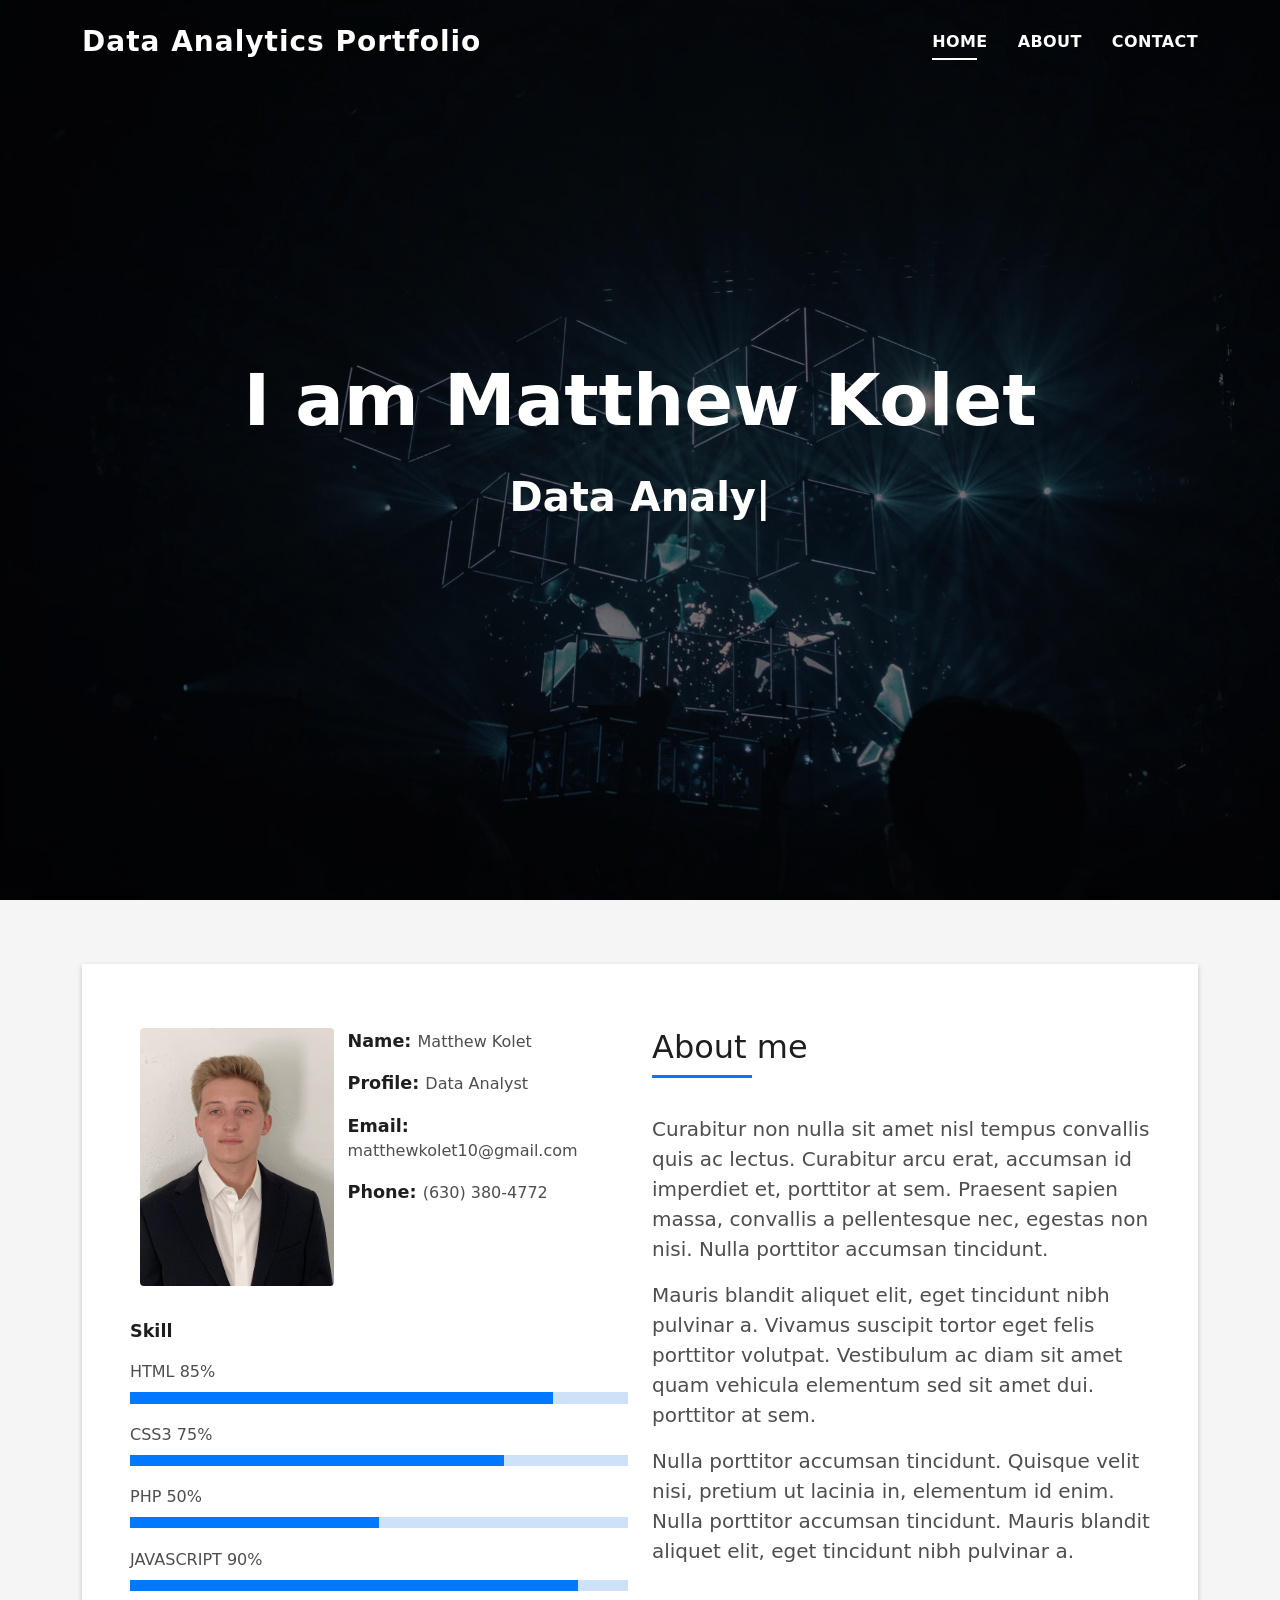
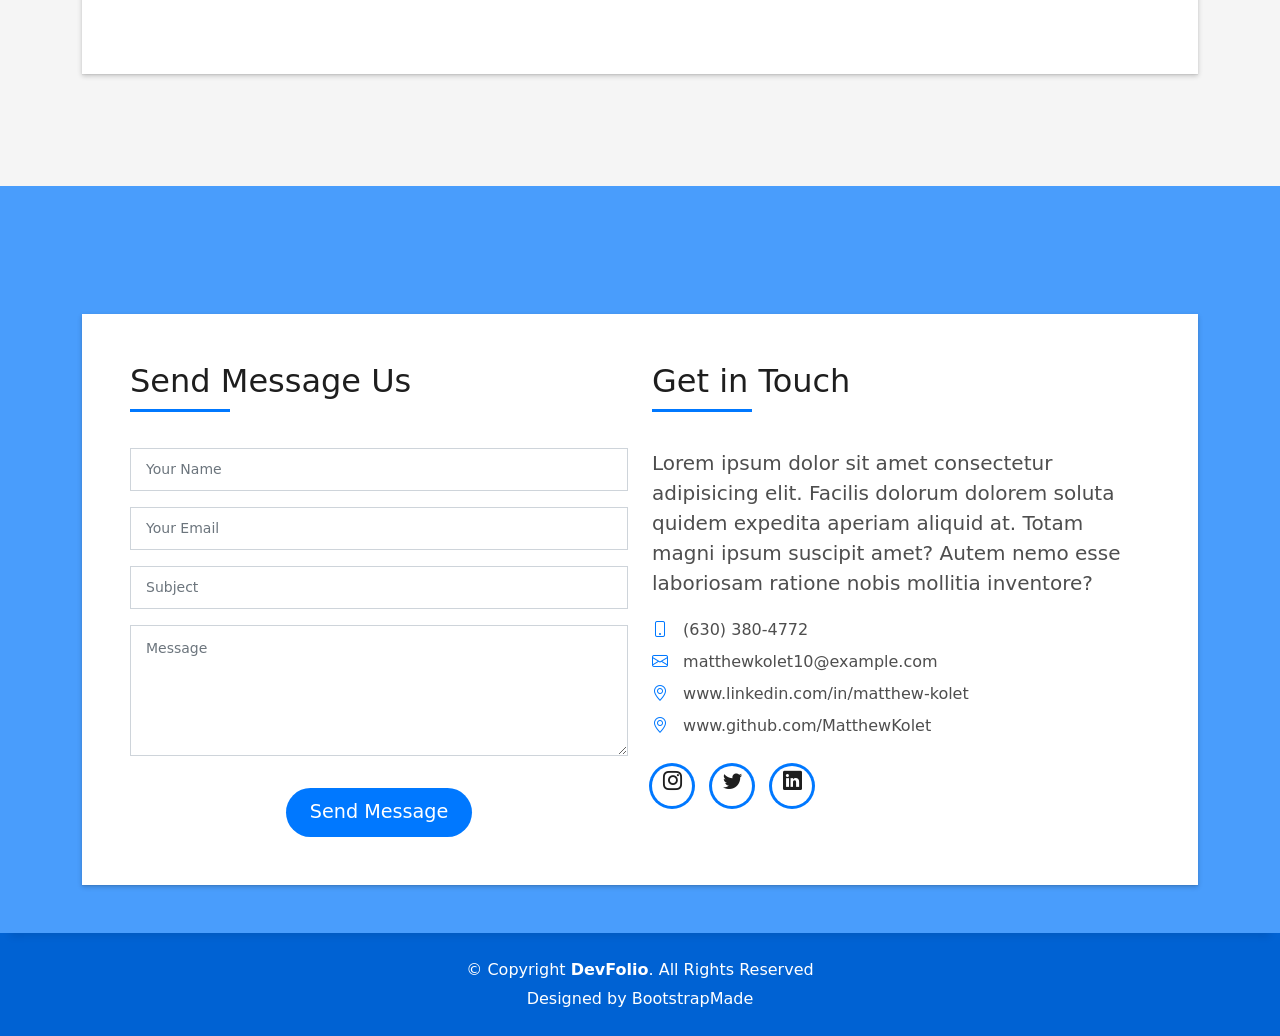
==== index.html @ 2a935665 "customization part 1" ====
<!DOCTYPE html>
<html lang="en">

<head>
  <meta charset="utf-8">
  <meta content="width=device-width, initial-scale=1.0" name="viewport">

  <title>Matthew Kolets Portfolio</title>
  <meta content="" name="description">
  <meta content="" name="keywords">

  <!-- Favicons -->
  <link href="assets/img/favicon.ico" rel="icon">
  <link href="assets/img/apple-touch-icon.png" rel="apple-touch-icon">

  <!-- Vendor CSS Files -->
  <link href="assets/vendor/bootstrap/css/bootstrap.min.css" rel="stylesheet">
  <link href="assets/vendor/bootstrap-icons/bootstrap-icons.css" rel="stylesheet">
  <link href="assets/vendor/glightbox/css/glightbox.min.css" rel="stylesheet">
  <link href="assets/vendor/swiper/swiper-bundle.min.css" rel="stylesheet">

  <!-- Template Main CSS File -->
  <link href="assets/css/style.css" rel="stylesheet">

  <!-- =======================================================
  * Template Name: DevFolio - v4.7.1
  * Template URL: https://bootstrapmade.com/devfolio-bootstrap-portfolio-html-template/
  * Author: BootstrapMade.com
  * License: https://bootstrapmade.com/license/
  ======================================================== -->
</head>

<body>

  <!-- ======= Header ======= -->
  <header id="header" class="fixed-top">
    <div class="container d-flex align-items-center justify-content-between">

      <h1 class="logo"><a href="index.html">Data Analytics Portfolio</a></h1>
      <!-- Uncomment below if you prefer to use an image logo -->
      <!-- <a href="index.html" class="logo"><img src="assets/img/logo.png" alt="" class="img-fluid"></a>-->

      <nav id="navbar" class="navbar">
        <ul>
          <li><a class="nav-link scrollto active" href="#hero">Home</a></li>
          <li><a class="nav-link scrollto" href="#about">About</a></li>
          <li><a class="nav-link scrollto" href="#contact">Contact</a></li>
        </ul>
        <i class="bi bi-list mobile-nav-toggle"></i>
      </nav><!-- .navbar -->

    </div>
  </header><!-- End Header -->

  <!-- ======= Hero Section ======= -->
  <div id="hero" class="hero route bg-image" style="background-image: url(assets/img/pic.jpg)">
    <div class="overlay-itro"></div>
    <div class="hero-content display-table">
      <div class="table-cell">
        <div class="container">
          <!--<p class="display-6 color-d">Hello, world!</p>-->
          <h1 class="hero-title mb-4">I am Matthew Kolet</h1>
          <p class="hero-subtitle"><span class="typed" data-typed-items="Data Analyst"></span></p>
          <!-- <p class="pt-3"><a class="btn btn-primary btn js-scroll px-4" href="#about" role="button">Learn More</a></p> -->
        </div>
      </div>
    </div>
  </div><!-- End Hero Section -->

  <main id="main">

    <!-- ======= About Section ======= -->
    <section id="about" class="about-mf sect-pt4 route">
      <div class="container">
        <div class="row">
          <div class="col-sm-12">
            <div class="box-shadow-full">
              <div class="row">
                <div class="col-md-6">
                  <div class="row">
                    <div class="col-sm-6 col-md-5">
                      <div class="about-img">
                        <img src="assets/img/linkedin.jpg" class="img-fluid rounded b-shadow-a" alt="">
                      </div>
                    </div>
                    <div class="col-sm-6 col-md-7">
                      <div class="about-info">
                        <p><span class="title-s">Name: </span> <span>Matthew Kolet</span></p>
                        <p><span class="title-s">Profile: </span> <span>Data Analyst</span></p>
                        <p><span class="title-s">Email: </span> <span>matthewkolet10@gmail.com</span></p>
                        <p><span class="title-s">Phone: </span> <span>(630) 380-4772</span></p>
                      </div>
                    </div>
                  </div>
                  <div class="skill-mf">
                    <p class="title-s">Skill</p>
                    <span>HTML</span> <span class="pull-right">85%</span>
                    <div class="progress">
                      <div class="progress-bar" role="progressbar" style="width: 85%;" aria-valuenow="85" aria-valuemin="0" aria-valuemax="100"></div>
                    </div>
                    <span>CSS3</span> <span class="pull-right">75%</span>
                    <div class="progress">
                      <div class="progress-bar" role="progressbar" style="width: 75%" aria-valuenow="75" aria-valuemin="0" aria-valuemax="100"></div>
                    </div>
                    <span>PHP</span> <span class="pull-right">50%</span>
                    <div class="progress">
                      <div class="progress-bar" role="progressbar" style="width: 50%" aria-valuenow="50" aria-valuemin="0" aria-valuemax="100"></div>
                    </div>
                    <span>JAVASCRIPT</span> <span class="pull-right">90%</span>
                    <div class="progress">
                      <div class="progress-bar" role="progressbar" style="width: 90%" aria-valuenow="90" aria-valuemin="0" aria-valuemax="100"></div>
                    </div>
                  </div>
                </div>
                <div class="col-md-6">
                  <div class="about-me pt-4 pt-md-0">
                    <div class="title-box-2">
                      <h5 class="title-left">
                        About me
                      </h5>
                    </div>
                    <p class="lead">
                      Curabitur non nulla sit amet nisl tempus convallis quis ac lectus. Curabitur arcu erat, accumsan id
                      imperdiet et, porttitor
                      at sem. Praesent sapien massa, convallis a pellentesque nec, egestas non nisi. Nulla
                      porttitor accumsan tincidunt.
                    </p>
                    <p class="lead">
                      Mauris blandit aliquet elit, eget tincidunt nibh pulvinar a. Vivamus suscipit tortor eget felis
                      porttitor volutpat. Vestibulum
                      ac diam sit amet quam vehicula elementum sed sit amet dui. porttitor at sem.
                    </p>
                    <p class="lead">
                      Nulla porttitor accumsan tincidunt. Quisque velit nisi, pretium ut lacinia in, elementum id enim.
                      Nulla porttitor accumsan
                      tincidunt. Mauris blandit aliquet elit, eget tincidunt nibh pulvinar a.
                    </p>
                  </div>
                </div>
              </div>
            </div>
          </div>
        </div>
      </div>
    </section><!-- End About Section -->

    <!-- ======= Contact Section ======= -->
    <section id="contact" class="paralax-mf footer-paralax bg-image sect-mt4 route" style="background-image: url(assets/img/overlay-bg.jpg)">
      <div class="overlay-mf"></div>
      <div class="container">
        <div class="row">
          <div class="col-sm-12">
            <div class="contact-mf">
              <div id="contact" class="box-shadow-full">
                <div class="row">
                  <div class="col-md-6">
                    <div class="title-box-2">
                      <h5 class="title-left">
                        Send Message Us
                      </h5>
                    </div>
                    <div>
                      <form action="forms/contact.php" method="post" role="form" class="php-email-form">
                        <div class="row">
                          <div class="col-md-12 mb-3">
                            <div class="form-group">
                              <input type="text" name="name" class="form-control" id="name" placeholder="Your Name" required>
                            </div>
                          </div>
                          <div class="col-md-12 mb-3">
                            <div class="form-group">
                              <input type="email" class="form-control" name="email" id="email" placeholder="Your Email" required>
                            </div>
                          </div>
                          <div class="col-md-12 mb-3">
                            <div class="form-group">
                              <input type="text" class="form-control" name="subject" id="subject" placeholder="Subject" required>
                            </div>
                          </div>
                          <div class="col-md-12">
                            <div class="form-group">
                              <textarea class="form-control" name="message" rows="5" placeholder="Message" required></textarea>
                            </div>
                          </div>
                          <div class="col-md-12 text-center my-3">
                            <div class="loading">Loading</div>
                            <div class="error-message"></div>
                            <div class="sent-message">Your message has been sent. Thank you!</div>
                          </div>
                          <div class="col-md-12 text-center">
                            <button type="submit" class="button button-a button-big button-rouded">Send Message</button>
                          </div>
                        </div>
                      </form>
                    </div>
                  </div>
                  <div class="col-md-6">
                    <div class="title-box-2 pt-4 pt-md-0">
                      <h5 class="title-left">
                        Get in Touch
                      </h5>
                    </div>
                    <div class="more-info">
                      <p class="lead">
                        Lorem ipsum dolor sit amet consectetur adipisicing elit. Facilis dolorum dolorem soluta quidem
                        expedita aperiam aliquid at.
                        Totam magni ipsum suscipit amet? Autem nemo esse laboriosam ratione nobis
                        mollitia inventore?
                      </p>
                      <ul class="list-ico">
                        <li><span class="bi bi-phone"></span> (630) 380-4772</li>
                        <li><span class="bi bi-envelope"></span> matthewkolet10@example.com</li>
                        <li><span class="bi bi-geo-alt"></span> www.linkedin.com/in/matthew-kolet</li>
                        <li><span class="bi bi-geo-alt"></span> www.github.com/MatthewKolet</li>
                      </ul>
                    </div>
                    <div class="socials">
                      <ul>
                        <li><a href="https://www.instagram.com/matthewkolet/"><span class="ico-circle"><i class="bi bi-instagram"></i></span></a></li>
                        <li><a href="https://twitter.com/matthewkolet"><span class="ico-circle"><i class="bi bi-twitter"></i></span></a></li>
                        <li><a href="https://www.linkedin.com/in/matthew-kolet/"><span class="ico-circle"><i class="bi bi-linkedin"></i></span></a></li>
                      </ul>
                    </div>
                  </div>
                </div>
              </div>
            </div>
          </div>
        </div>
      </div>
    </section><!-- End Contact Section -->

  </main><!-- End #main -->

  <!-- ======= Footer ======= -->
  <footer>
    <div class="container">
      <div class="row">
        <div class="col-sm-12">
          <div class="copyright-box">
            <p class="copyright">&copy; Copyright <strong>DevFolio</strong>. All Rights Reserved</p>
            <div class="credits">
              <!--
              All the links in the footer should remain intact.
              You can delete the links only if you purchased the pro version.
              Licensing information: https://bootstrapmade.com/license/
              Purchase the pro version with working PHP/AJAX contact form: https://bootstrapmade.com/buy/?theme=DevFolio
            -->
              Designed by <a href="https://bootstrapmade.com/">BootstrapMade</a>
            </div>
          </div>
        </div>
      </div>
    </div>
  </footer><!-- End  Footer -->

  <div id="preloader"></div>
  <a href="#" class="back-to-top d-flex align-items-center justify-content-center"><i class="bi bi-arrow-up-short"></i></a>

  <!-- Vendor JS Files -->
  <script src="assets/vendor/purecounter/purecounter.js"></script>
  <script src="assets/vendor/bootstrap/js/bootstrap.bundle.min.js"></script>
  <script src="assets/vendor/glightbox/js/glightbox.min.js"></script>
  <script src="assets/vendor/swiper/swiper-bundle.min.js"></script>
  <script src="assets/vendor/typed.js/typed.min.js"></script>
  <script src="assets/vendor/php-email-form/validate.js"></script>

  <!-- Template Main JS File -->
  <script src="assets/js/main.js"></script>

</body>

</html>
---- assets/css/style.css ----
/**
* Template Name: DevFolio - v4.7.1
* Template URL: https://bootstrapmade.com/devfolio-bootstrap-portfolio-html-template/
* Author: BootstrapMade.com
* License: https://bootstrapmade.com/license/
*/

/*--------------------------------------------------------------
# General
--------------------------------------------------------------*/
body {
  background-color: #f5f5f5;
  color: #4e4e4e;
}

h1,
h2,
h3,
h4,
h5,
h6 {
  color: #1e1e1e;
}

a {
  color: #1e1e1e;
  text-decoration: none;
  transition: all 0.5s ease-in-out;
}
a:hover {
  color: #0078ff;
  text-decoration: none;
  transition: all 0.5s ease-in-out;
}

.p-r {
  position: relative;
}

.color-a {
  text-decoration: none;
  color: #0078ff;
}

.color-d {
  color: #f5f5f5;
}

.color-text-a {
  text-decoration: none;
  color: #4e4e4e;
}

.box-shadow, .card-blog, .work-box, .service-box, .paralax-mf {
  box-shadow: 0 13px 8px -10px rgba(0, 0, 0, 0.1);
}

.box-shadow-a, .button:hover {
  text-decoration: none;
  box-shadow: 0 0 0 4px #cde1f8;
}

.display-5 {
  font-size: 2.5rem;
  font-weight: 300;
  line-height: 1.1;
}

.display-6 {
  font-size: 2rem;
  font-weight: 300;
  line-height: 1.1;
}

.avatar {
  width: 32px;
  height: 32px;
  margin-right: 4px;
  overflow: hidden;
}

.bg-image {
  background-repeat: no-repeat;
  background-attachment: fixed;
  background-size: cover;
  background-position: center center;
}
@media (max-width: 1024px) {
  .bg-image {
    background-attachment: scroll;
  }
}

.overlay-mf {
  background-color: #0078ff;
}

.overlay-mf {
  position: absolute;
  top: 0;
  left: 0px;
  padding: 0;
  height: 100%;
  width: 100%;
  opacity: 0.7;
}

.paralax-mf {
  position: relative;
  padding: 8rem 0;
}

.display-table {
  width: 100%;
  height: 100%;
  display: table;
}

.table-cell {
  display: table-cell;
  vertical-align: middle;
}

/*--/ Sections /--*/
.sect-4 {
  padding: 4rem 0;
}

.sect-pt4 {
  padding-top: 4rem;
}

.sect-mt4 {
  margin-top: 4rem;
}

/*--/ Title s /--*/
.title-s {
  font-weight: 600;
  color: #1e1e1e;
  font-size: 1.1rem;
}

/*--/ Title A /--*/
.title-box {
  margin-bottom: 4rem;
}

.title-a {
  text-decoration: none;
  font-size: 3rem;
  font-weight: bold;
  text-transform: uppercase;
}

.subtitle-a {
  text-decoration: none;
  color: #4e4e4e;
}

.line-mf {
  width: 40px;
  height: 5px;
  background-color: #0078ff;
  margin: 0 auto;
}

/*--/ Title Left /--*/
.title-box-2 {
  margin-bottom: 3rem;
}

.title-left {
  font-size: 2rem;
  position: relative;
}
.title-left:before {
  content: "";
  position: absolute;
  height: 3px;
  background-color: #0078ff;
  width: 100px;
  bottom: -12px;
}

/*------/ Box /------*/
.box-pl2 {
  padding-left: 2rem;
}

.box-shadow-full {
  padding: 3rem 1.25rem;
  position: relative;
  background-color: #fff;
  margin-bottom: 3rem;
  z-index: 2;
  box-shadow: 0 1px 1px 0 rgba(0, 0, 0, 0.06), 0 2px 5px 0 rgba(0, 0, 0, 0.2);
}
@media (min-width: 768px) {
  .box-shadow-full {
    padding: 3rem;
  }
}

/*------/ Socials /------*/
.socials {
  padding: 1.5rem 0;
}
.socials ul li {
  display: inline-block;
}
.socials .ico-circle {
  height: 40px;
  width: 40px;
  font-size: 1.2rem;
  border-radius: 50%;
  line-height: 1.6;
  margin: 0 15px 0 0;
  box-shadow: 0 0 0 3px #0078ff;
  transition: all 500ms ease;
}
.socials .ico-circle:hover {
  background-color: #0078ff;
  color: #fff;
  box-shadow: 0 0 0 3px #cde1f8;
  transition: all 500ms ease;
}

/*------/ Ul resect /------*/
.ul-resect, .widget-tags ul, .widget-sidebar .list-sidebar, .box-comments .list-comments, .blog-wrapper .post-meta ul, .list-ico, .socials ul {
  list-style: none;
  padding-left: 0;
  margin-bottom: 0;
}

.list-ico {
  line-height: 2;
}
.list-ico span {
  color: #0078ff;
  margin-right: 10px;
}

/*------/ Ico Circle /------*/
.ico-circle {
  height: 100px;
  width: 100px;
  font-size: 2rem;
  border-radius: 50%;
  line-height: 1.55;
  margin: 0 auto;
  text-align: center;
  box-shadow: 0 0 0 10px #0078ff;
  display: block;
}

/*------/ Owl Carousel /------*/
.owl-theme .owl-dots {
  text-align: center;
  margin-top: 18px;
}
.owl-theme .owl-dots .owl-dot {
  display: inline-block;
}
.owl-theme .owl-dots .owl-dot span {
  width: 18px;
  height: 7px;
  margin: 5px 5px;
  background: #cde1f8;
  border: 0px solid #cde1f8;
  display: block;
  transition: all 0.6s ease-in-out;
  cursor: pointer;
}
.owl-theme .owl-dots .owl-dot:hover span {
  background-color: #cde1f8;
}
.owl-theme .owl-dots .owl-dot.active span {
  background-color: #1B1B1B;
  width: 25px;
}

/*--/ Scrolltop s /--*/
.scrolltop-mf {
  position: relative;
  display: none;
}
.scrolltop-mf span {
  z-index: 999;
  position: fixed;
  width: 42px;
  height: 42px;
  background-color: #0078ff;
  opacity: 0.7;
  font-size: 1.6rem;
  line-height: 1.5;
  text-align: center;
  color: #fff;
  top: auto;
  left: auto;
  right: 30px;
  bottom: 50px;
  cursor: pointer;
  border-radius: 50%;
}

/*--------------------------------------------------------------
# Back to top button
--------------------------------------------------------------*/
.back-to-top {
  position: fixed;
  visibility: hidden;
  opacity: 0;
  right: 15px;
  bottom: 15px;
  z-index: 996;
  background: #0078ff;
  width: 40px;
  height: 40px;
  border-radius: 50px;
  transition: all 0.4s;
}
.back-to-top i {
  font-size: 28px;
  color: #fff;
  line-height: 0;
}
.back-to-top:hover {
  background: #298eff;
  color: #fff;
}
.back-to-top.active {
  visibility: visible;
  opacity: 1;
}

/*------/ Prelaoder /------*/
#preloader {
  position: fixed;
  top: 0;
  left: 0;
  right: 0;
  bottom: 0;
  z-index: 9999;
  overflow: hidden;
  background: #fff;
}

#preloader:before {
  content: "";
  position: fixed;
  top: calc(50% - 30px);
  left: calc(50% - 30px);
  border: 6px solid #f2f2f2;
  border-top: 6px solid #0078ff;
  border-radius: 50%;
  width: 60px;
  height: 60px;
  -webkit-animation: animate-preloader 1s linear infinite;
  animation: animate-preloader 1s linear infinite;
}

@-webkit-keyframes animate-preloader {
  0% {
    transform: rotate(0deg);
  }
  100% {
    transform: rotate(360deg);
  }
}

@keyframes animate-preloader {
  0% {
    transform: rotate(0deg);
  }
  100% {
    transform: rotate(360deg);
  }
}
/*------/ Button /------*/
.button {
  display: inline-block;
  padding: 0.3rem 0.6rem;
  text-align: center;
  vertical-align: middle;
  -webkit-user-select: none;
  -moz-user-select: none;
  user-select: none;
  font-size: 1rem;
  border-radius: 0.3rem;
  border: 1px solid transparent;
  transition: all 500ms ease;
  cursor: pointer;
}
.button:focus {
  outline: 0;
}
.button:hover {
  background-color: #0062d3;
  color: #fff;
  transition: all 500ms ease;
}

.button-a {
  text-decoration: none;
  background-color: #0078ff;
  color: #fff;
  border-color: #cde1f8;
}

.button-big {
  padding: 0.9rem 2.3rem;
  font-size: 1.2rem;
}

.button-rouded {
  border-radius: 5rem;
}

.btn-lg {
  padding: 0.5rem 1rem;
  font-size: 1.25rem;
  line-height: 1.5;
  border-radius: 0.3rem;
}

/*--------------------------------------------------------------
# Header
--------------------------------------------------------------*/
#header {
  transition: all 0.5s;
  z-index: 997;
  padding: 20px 0;
}
#header .logo {
  font-size: 28px;
  margin: 0;
  padding: 0;
  font-weight: 600;
  letter-spacing: 1px;
}
#header .logo a {
  color: #fff;
}
#header .logo img {
  max-height: 40px;
}
#header.header-scrolled {
  background: rgba(0, 0, 0, 0.9);
  padding: 12px 0;
}

/*--------------------------------------------------------------
# Navigation Menu
--------------------------------------------------------------*/
/**
* Desktop Navigation 
*/
.navbar {
  padding: 0;
}
.navbar ul {
  margin: 0;
  padding: 0;
  display: flex;
  list-style: none;
  align-items: center;
}
.navbar li {
  position: relative;
}
.navbar > ul > li {
  white-space: nowrap;
  padding: 10px 0 10px 30px;
}
.navbar a, .navbar a:focus {
  display: flex;
  align-items: center;
  justify-content: space-between;
  color: #fff;
  font-size: 16px;
  font-weight: 600;
  padding: 0;
  white-space: nowrap;
  transition: 0.3s;
  letter-spacing: 0.4px;
  position: relative;
  text-transform: uppercase;
}
.navbar a i, .navbar a:focus i {
  font-size: 12px;
  line-height: 0;
  margin-left: 5px;
}
.navbar > ul > li > a:before {
  content: "";
  position: absolute;
  width: 100%;
  height: 2px;
  bottom: -6px;
  left: 0;
  width: 0;
  background-color: #fff;
  visibility: hidden;
  transition: all 0.3s ease-in-out 0s;
}
.navbar a:hover:before, .navbar li:hover > a:before, .navbar .active:before {
  visibility: visible;
  width: 80%;
}
.navbar a:hover, .navbar .active, .navbar .active:focus, .navbar li:hover > a {
  color: #fff;
}
.navbar .dropdown ul {
  display: block;
  position: absolute;
  left: 30px;
  top: calc(100% + 30px);
  margin: 0;
  padding: 10px 0;
  z-index: 99;
  opacity: 0;
  visibility: hidden;
  background: #fff;
  box-shadow: 0px 0px 30px rgba(127, 137, 161, 0.25);
  transition: 0.3s;
}
.navbar .dropdown ul li {
  min-width: 200px;
}
.navbar .dropdown ul a {
  padding: 10px 20px;
  font-size: 14px;
  text-transform: none;
  color: #4e4e4e;
}
.navbar .dropdown ul a i {
  font-size: 12px;
}
.navbar .dropdown ul a:hover, .navbar .dropdown ul .active:hover, .navbar .dropdown ul li:hover > a {
  color: #0078ff;
}
.navbar .dropdown:hover > ul {
  opacity: 1;
  top: 100%;
  visibility: visible;
}
.navbar .dropdown .dropdown ul {
  top: 0;
  left: calc(100% - 30px);
  visibility: hidden;
}
.navbar .dropdown .dropdown:hover > ul {
  opacity: 1;
  top: 0;
  left: 100%;
  visibility: visible;
}
@media (max-width: 1366px) {
  .navbar .dropdown .dropdown ul {
    left: -90%;
  }
  .navbar .dropdown .dropdown:hover > ul {
    left: -100%;
  }
}

/**
* Mobile Navigation 
*/
.mobile-nav-toggle {
  color: #fff;
  font-size: 28px;
  cursor: pointer;
  display: none;
  line-height: 0;
  transition: 0.5s;
}

@media (max-width: 991px) {
  .mobile-nav-toggle {
    display: block;
  }

  .navbar ul {
    display: none;
  }
}
.navbar-mobile {
  position: fixed;
  overflow: hidden;
  top: 0;
  right: 0;
  left: 0;
  bottom: 0;
  background: rgba(78, 78, 78, 0.9);
  transition: 0.3s;
  z-index: 999;
}
.navbar-mobile .mobile-nav-toggle {
  position: absolute;
  top: 15px;
  right: 15px;
}
.navbar-mobile ul {
  display: block;
  position: absolute;
  top: 55px;
  right: 15px;
  bottom: 15px;
  left: 15px;
  padding: 10px 0;
  background-color: #fff;
  overflow-y: auto;
  transition: 0.3s;
}
.navbar-mobile > ul > li {
  padding: 0;
}
.navbar-mobile a:hover:before, .navbar-mobile li:hover > a:before, .navbar-mobile .active:before {
  visibility: hidden;
}
.navbar-mobile a, .navbar-mobile a:focus {
  padding: 10px 20px;
  font-size: 15px;
  color: #4e4e4e;
}
.navbar-mobile a:hover, .navbar-mobile .active, .navbar-mobile li:hover > a {
  color: #0078ff;
}
.navbar-mobile .getstarted, .navbar-mobile .getstarted:focus {
  margin: 15px;
}
.navbar-mobile .dropdown ul {
  position: static;
  display: none;
  margin: 10px 20px;
  padding: 10px 0;
  z-index: 99;
  opacity: 1;
  visibility: visible;
  background: #fff;
  box-shadow: 0px 0px 30px rgba(127, 137, 161, 0.25);
}
.navbar-mobile .dropdown ul li {
  min-width: 200px;
}
.navbar-mobile .dropdown ul a {
  padding: 10px 20px;
}
.navbar-mobile .dropdown ul a i {
  font-size: 12px;
}
.navbar-mobile .dropdown ul a:hover, .navbar-mobile .dropdown ul .active:hover, .navbar-mobile .dropdown ul li:hover > a {
  color: #0078ff;
}
.navbar-mobile .dropdown > .dropdown-active {
  display: block;
}

/*--------------------------------------------------------------
# Hero Section
--------------------------------------------------------------*/
.hero {
  height: 100vh;
  position: relative;
  color: #fff;
}
.hero .hero-content {
  text-align: center;
  position: absolute;
}
.hero .overlay-itro {
  background-color: rgba(0, 0, 0, 0.6);
  position: absolute;
  top: 0;
  left: 0px;
  padding: 0;
  height: 100%;
  width: 100%;
  opacity: 0.9;
}
.hero .hero-title {
  color: #fff;
  font-weight: 600;
  font-size: 3rem;
}
@media (min-width: 768px) {
  .hero .hero-title {
    font-size: 4.5rem;
  }
}
.hero .hero-subtitle {
  font-size: 1.5rem;
  font-weight: 600;
}
@media (min-width: 768px) {
  .hero .hero-subtitle {
    font-size: 2.5rem;
  }
}
.hero .text-slider-items {
  display: none;
}

.hero-single {
  height: 350px;
}
.hero-single .hero-content {
  margin-top: 30px;
}
.hero-single .hero-title {
  text-transform: uppercase;
  font-size: 3rem;
}
@media (min-width: 768px) {
  .hero-single .hero-title {
    font-size: 3.5rem;
  }
}
.hero-single .breadcrumb {
  background-color: transparent;
  color: #0078ff;
}
.hero-single .breadcrumb .breadcrumb-item:before {
  color: #cde1f8;
}
.hero-single .breadcrumb .breadcrumb-item.active {
  color: #cde1f8;
}
.hero-single .breadcrumb a {
  color: #fff;
}

/*--------------------------------------------------------------
# About
--------------------------------------------------------------*/
.about-mf .box-shadow-full {
  padding-top: 4rem;
  padding-bottom: 4rem;
}
.about-mf .about-img {
  margin-bottom: 2rem;
}
.about-mf .about-img img {
  margin-left: 10px;
}
@media (min-width: 767px) {
  .about-mf .box-pl2 {
    margin-top: 3rem;
    padding-left: 0rem;
  }
}

.skill-mf span {
  color: #4e4e4e;
}
.skill-mf .progress {
  background-color: #cde1f8;
  margin: 0.5rem 0 1.2rem 0;
  border-radius: 0;
  height: 0.7rem;
}
.skill-mf .progress .progress-bar {
  height: 0.7rem;
  background-color: #0078ff;
}

/*--------------------------------------------------------------
# Services
--------------------------------------------------------------*/
.service-box {
  background-color: #fff;
  padding: 2.5rem 1.3rem;
  border-radius: 1rem;
  margin-bottom: 3rem;
  text-align: center;
}
.service-box:hover .ico-circle {
  transition: all 500ms ease;
  color: #fff;
  background-color: #0078ff;
  box-shadow: 0 0 0 10px #cde1f8;
}
.service-box .service-ico {
  margin-bottom: 1rem;
  color: #1e1e1e;
}
.service-box .ico-circle {
  transition: all 500ms ease;
  display: inline-flex;
  align-items: center;
  justify-content: center;
}
.service-box .ico-circle i {
  line-height: 0;
  font-size: 40px;
}
.service-box .s-title {
  font-size: 1.4rem;
  text-transform: uppercase;
  text-align: center;
  padding: 0.4rem 0;
}
.service-box .s-description {
  color: #4e4e4e;
}

/*--------------------------------------------------------------
# Counter
--------------------------------------------------------------*/
.counter-box {
  color: #fff;
  text-align: center;
}
@media (min-width: 577px) {
  .counter-box {
    margin-bottom: 1.8rem;
  }
}

.counter-ico {
  margin-bottom: 1rem;
}
.counter-ico .ico-circle {
  height: 60px;
  width: 60px;
  line-height: 1.5;
  box-shadow: 0 0 0 10px #cde1f8;
}

.counter-num .counter {
  font-size: 2rem;
  margin-bottom: 0;
}

/*--------------------------------------------------------------
# Portfolio
--------------------------------------------------------------*/
.work-box {
  margin-bottom: 3rem;
  -webkit-backface-visibility: hidden;
  backface-visibility: hidden;
  background-color: #fff;
}
.work-box:hover img {
  transform: scale(1.3);
}

.work-img {
  display: block;
  overflow: hidden;
}
.work-img img {
  transition: all 1s;
}

.work-content {
  padding: 2rem 3% 1rem 4%;
}
.work-content .w-more {
  color: #4e4e4e;
  font-size: 0.8rem;
}
.work-content .w-more .w-ctegory {
  color: #0078ff;
}
.work-content .w-like {
  font-size: 2.5rem;
  color: #0078ff;
  float: right;
}
.work-content .w-like a {
  color: #0078ff;
}
.work-content .w-like .num-like {
  font-size: 0.7rem;
}

.w-title {
  font-size: 1.2rem;
}

/*--------------------------------------------------------------
# Portfolio Details
--------------------------------------------------------------*/
.portfolio-details {
  padding-top: 40px;
}
.portfolio-details .portfolio-details-slider img {
  width: 100%;
}
.portfolio-details .portfolio-details-slider .swiper-pagination {
  margin-top: 20px;
  position: relative;
}
.portfolio-details .portfolio-details-slider .swiper-pagination .swiper-pagination-bullet {
  width: 12px;
  height: 12px;
  background-color: #fff;
  opacity: 1;
  border: 1px solid #0078ff;
}
.portfolio-details .portfolio-details-slider .swiper-pagination .swiper-pagination-bullet-active {
  background-color: #0078ff;
}
.portfolio-details .portfolio-info {
  padding: 30px;
  box-shadow: 0px 0 30px rgba(78, 78, 78, 0.08);
}
.portfolio-details .portfolio-info h3 {
  font-size: 22px;
  font-weight: 700;
  margin-bottom: 20px;
  padding-bottom: 20px;
  border-bottom: 1px solid #eee;
}
.portfolio-details .portfolio-info ul {
  list-style: none;
  padding: 0;
  font-size: 15px;
}
.portfolio-details .portfolio-info ul li + li {
  margin-top: 10px;
}
.portfolio-details .portfolio-description {
  padding-top: 30px;
}
.portfolio-details .portfolio-description h2 {
  font-size: 26px;
  font-weight: 700;
  margin-bottom: 20px;
}
.portfolio-details .portfolio-description p {
  padding: 0;
}

/*--------------------------------------------------------------
# Testimonials
--------------------------------------------------------------*/
.testimonial-box {
  color: #fff;
  text-align: center;
}
.testimonial-box .author-test {
  margin-top: 1rem;
}
.testimonial-box .author-test img {
  margin: 0 auto;
}
.testimonial-box .author {
  color: #fff;
  text-transform: uppercase;
  font-weight: 600;
  margin: 1rem 0;
  display: block;
  font-size: 1.4rem;
}
.testimonial-box .comit {
  font-size: 2rem;
  color: #0078ff;
  background-color: #fff;
  width: 52px;
  height: 52px;
  display: block;
  margin: 0 auto;
  border-radius: 50%;
  line-height: 1.6;
}
@media (min-width: 768px) {
  .testimonial-box .description {
    padding: 0 5rem;
  }
}
@media (min-width: 992px) {
  .testimonial-box .description {
    padding: 0 8rem;
  }
}
@media (min-width: 1200px) {
  .testimonial-box .description {
    padding: 0 13rem;
  }
}

.swiper-pagination {
  margin-top: 20px;
  position: relative;
}
.swiper-pagination .swiper-pagination-bullet {
  width: 12px;
  height: 12px;
  background-color: rgba(255, 255, 255, 0.4);
  opacity: 1;
}
.swiper-pagination .swiper-pagination-bullet-active {
  background-color: #fff;
}

/*--------------------------------------------------------------
# Contact
--------------------------------------------------------------*/
.footer-paralax {
  padding: 4rem 0 0 0;
}

.contact-mf {
  margin-top: 4rem;
}
@media (min-width: 767px) {
  .contact-mf .box-pl2 {
    margin-top: 3rem;
    padding-left: 0rem;
  }
}

.php-email-form .error-message {
  display: none;
  color: #fff;
  background: #ed3c0d;
  text-align: center;
  padding: 15px;
  font-weight: 600;
}
.php-email-form .sent-message {
  display: none;
  color: #fff;
  background: #18d26e;
  text-align: center;
  padding: 15px;
  font-weight: 600;
}
.php-email-form .loading {
  display: none;
  background: #fff;
  text-align: center;
  padding: 15px;
}
.php-email-form .loading:before {
  content: "";
  display: inline-block;
  border-radius: 50%;
  width: 24px;
  height: 24px;
  margin: 0 10px -6px 0;
  border: 3px solid #18d26e;
  border-top-color: #eee;
  -webkit-animation: animate-loading 1s linear infinite;
  animation: animate-loading 1s linear infinite;
}
.php-email-form input, .php-email-form textarea {
  border-radius: 0;
  box-shadow: none;
  font-size: 14px;
}
.php-email-form input:focus, .php-email-form textarea:focus {
  border-color: #0078ff;
}
.php-email-form input {
  padding: 10px 15px;
}
.php-email-form textarea {
  padding: 12px 15px;
  margin-bottom: 0;
}
.php-email-form button[type=submit] {
  background: #0078ff;
  border: 0;
  padding: 10px 24px;
  color: #fff;
  transition: 0.4s;
}
.php-email-form button[type=submit]:hover {
  background: #3393ff;
}

@-webkit-keyframes animate-loading {
  0% {
    transform: rotate(0deg);
  }
  100% {
    transform: rotate(360deg);
  }
}

@keyframes animate-loading {
  0% {
    transform: rotate(0deg);
  }
  100% {
    transform: rotate(360deg);
  }
}
/*--------------------------------------------------------------
# Blog
--------------------------------------------------------------*/
@media (min-width: 767px) {
  .card-blog {
    margin-bottom: 3rem;
  }
}
.card-blog .card-body {
  position: relative;
}
.card-blog .card-category-box {
  position: absolute;
  text-align: center;
  top: -16px;
  left: 15px;
  right: 15px;
  line-height: 25px;
  overflow: hidden;
}
.card-blog .card-category {
  display: inline-block;
  color: #fff;
  padding: 0 15px 5px;
  overflow: hidden;
  background-color: #0078ff;
  border-radius: 4px;
}
.card-blog .card-category .category {
  color: #fff;
  display: inline-block;
  text-transform: uppercase;
  font-size: 0.7rem;
  letter-spacing: 0.1px;
  margin-bottom: 0;
}
.card-blog .card-title {
  font-size: 1.3rem;
  margin-top: 0.6rem;
}
.card-blog .card-description {
  color: #4e4e4e;
}
.card-blog .post-author {
  display: inline-block;
}
.card-blog .post-date {
  color: #4e4e4e;
  display: inline-block;
  float: right;
}

/*--------------------------------------------------------------
# Blog Single
--------------------------------------------------------------*/
.post-box,
.form-comments,
.box-comments,
.widget-sidebar {
  padding: 2rem;
  background-color: #fff;
  margin-bottom: 3rem;
}
@media (min-width: 768px) {
  .post-box,
.form-comments,
.box-comments,
.widget-sidebar {
    padding: 3rem;
  }
}

.blog-wrapper .article-title {
  font-size: 1.5rem;
}
@media (min-width: 768px) {
  .blog-wrapper .article-title {
    font-size: 1.9rem;
  }
}
.blog-wrapper .post-meta {
  margin: 1rem 0;
}
.blog-wrapper .post-meta ul {
  border-left: 4px solid #0078ff;
  margin-top: 1rem;
}
.blog-wrapper .post-meta ul li {
  display: inline-block;
  margin-left: 15px;
}
.blog-wrapper .post-meta ul a {
  color: #0078ff;
}
.blog-wrapper .post-meta ul span {
  color: #1e1e1e;
}
.blog-wrapper .blockquote {
  border-left: 4px solid #0078ff;
  padding: 18px;
  font-style: italic;
}

/*------/ Comments /------*/
.box-comments .list-comments li {
  padding-bottom: 40px;
}
.box-comments .list-comments .comment-avatar {
  display: table-cell;
  vertical-align: top;
}
.box-comments .list-comments .comment-avatar img {
  width: 80px;
  height: 80px;
}
.box-comments .list-comments .comment-author {
  font-size: 1.3rem;
}
@media (min-width: 768px) {
  .box-comments .list-comments .comment-author {
    font-size: 1.5rem;
  }
}
.box-comments .list-comments .comment-details {
  display: table-cell;
  vertical-align: top;
  padding-left: 25px;
}
.box-comments .list-comments a {
  color: #0078ff;
}
.box-comments .list-comments span {
  color: #1e1e1e;
  font-style: italic;
}
.box-comments .comment-children {
  margin-left: 40px;
}

/*------/ Sidebar /------*/
.widget-sidebar .sidebar-title {
  font-size: 1.6rem;
  font-weight: 600;
  border-left: 5px solid #0078ff;
  padding-left: 15px;
  text-transform: uppercase;
  margin-bottom: 1.5rem;
}
.widget-sidebar .list-sidebar li {
  position: relative;
  padding: 6px 0 6px 24px;
}
.widget-sidebar .list-sidebar li:before {
  position: absolute;
  content: "";
  width: 10px;
  height: 1px;
  left: 0;
  background-color: #0078ff;
  top: 20px;
}

.sidebar-search input {
  background-color: #fff;
  border-radius: 0;
  transition: all 0.5s ease-in-out;
}
.sidebar-search .btn-search {
  background-color: #0078ff;
  border-color: #0078ff;
  border-radius: 0;
  padding-left: 20px;
  padding-right: 20px;
}

.widget-tags ul li {
  display: inline-block;
  background-color: #0078ff;
  padding: 0.2rem 0.6rem;
  margin-bottom: 0.5rem;
  border-radius: 15px;
}
.widget-tags ul li a {
  color: #fff;
}

/*--------------------------------------------------------------
# Footer
--------------------------------------------------------------*/
footer {
  text-align: center;
  color: #fff;
  padding: 25px 0;
  background: #0062d3;
}
footer .copyright {
  margin-bottom: 0.3rem;
}
footer .credits {
  margin-bottom: 0;
}
footer .credits a {
  color: #fff;
}
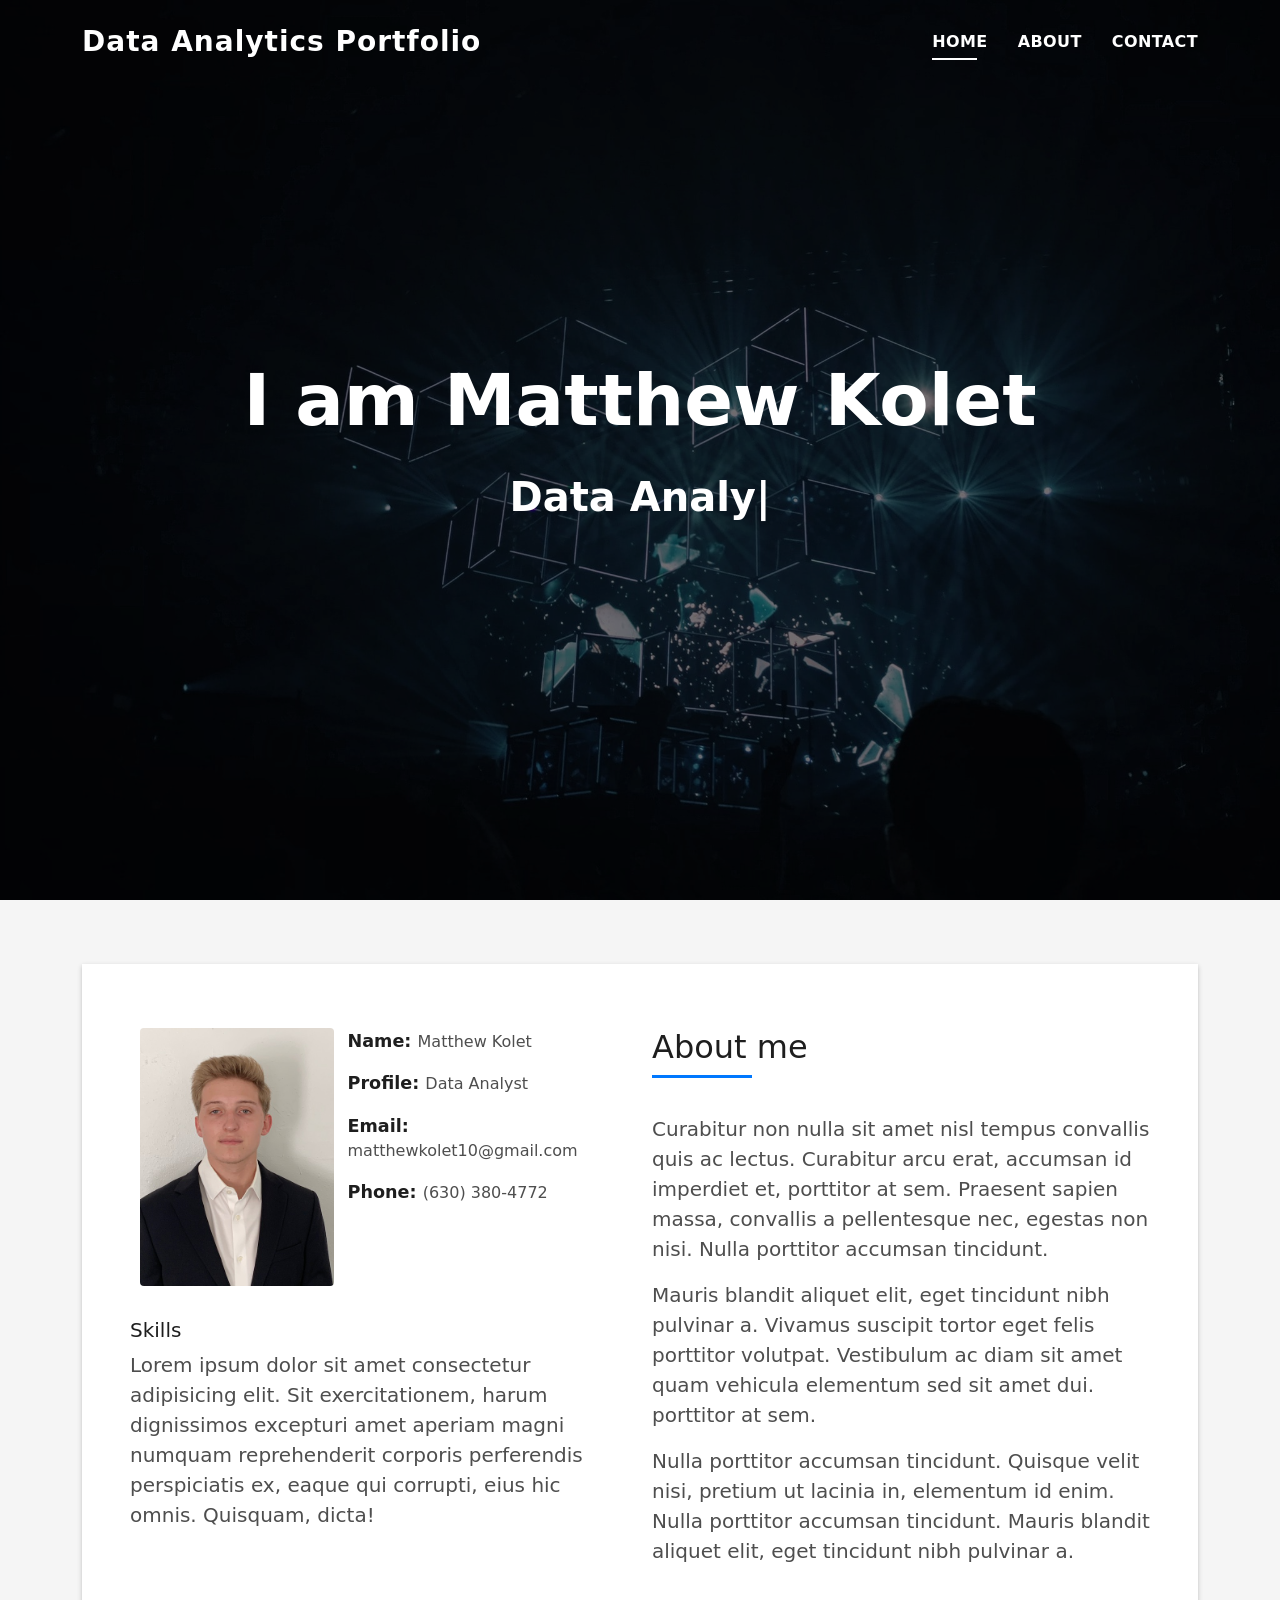
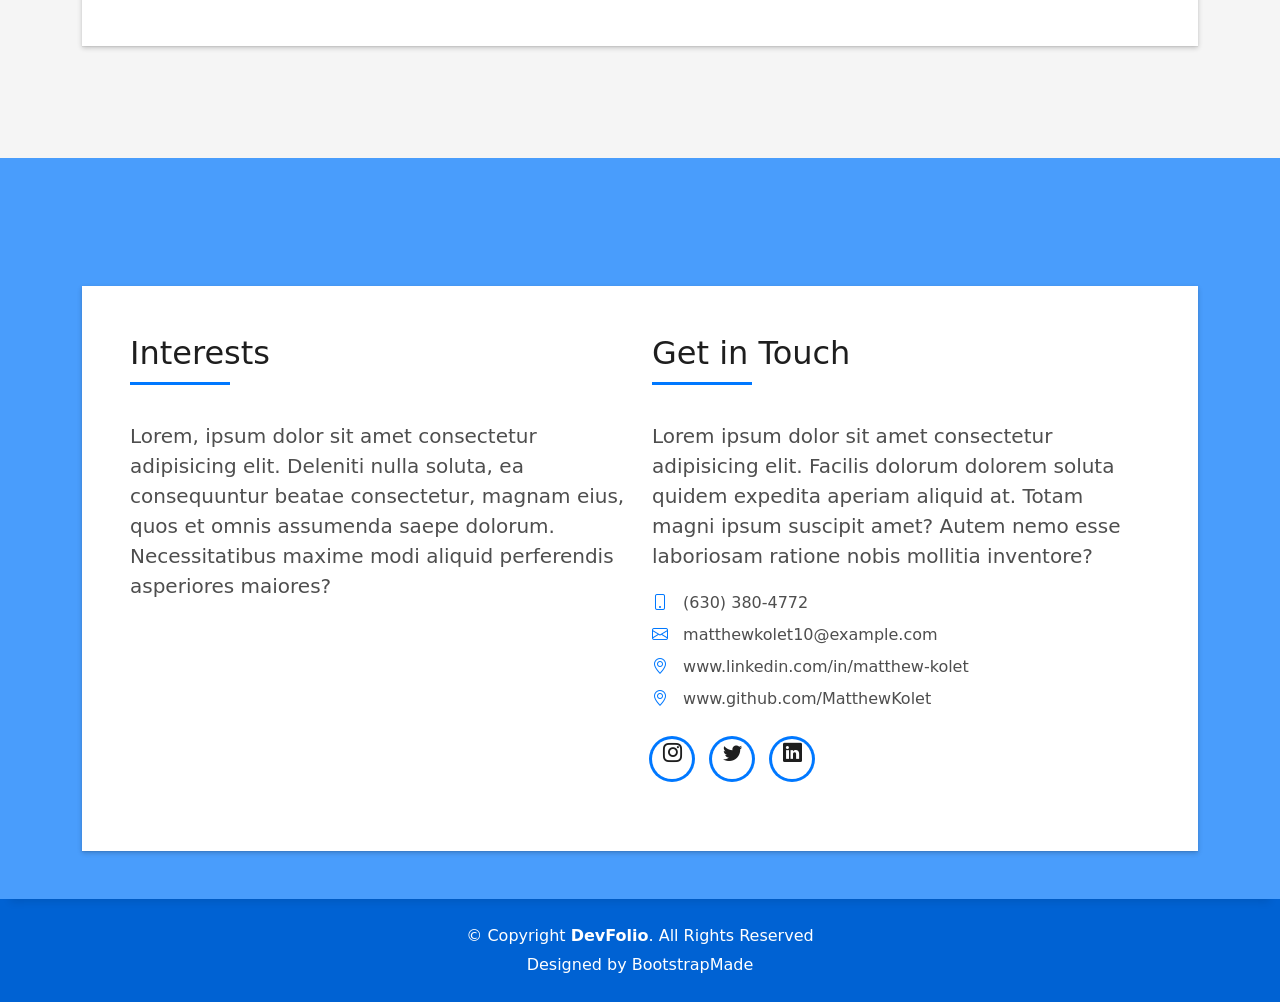
==== commit 0eafc0ca: "removing unnecessary code" ====
--- a/index.html
+++ b/index.html
@@ -92,25 +92,14 @@
                       </div>
                     </div>
                   </div>
-                  <div class="skill-mf">
-                    <p class="title-s">Skill</p>
-                    <span>HTML</span> <span class="pull-right">85%</span>
-                    <div class="progress">
-                      <div class="progress-bar" role="progressbar" style="width: 85%;" aria-valuenow="85" aria-valuemin="0" aria-valuemax="100"></div>
-                    </div>
-                    <span>CSS3</span> <span class="pull-right">75%</span>
-                    <div class="progress">
-                      <div class="progress-bar" role="progressbar" style="width: 75%" aria-valuenow="75" aria-valuemin="0" aria-valuemax="100"></div>
-                    </div>
-                    <span>PHP</span> <span class="pull-right">50%</span>
-                    <div class="progress">
-                      <div class="progress-bar" role="progressbar" style="width: 50%" aria-valuenow="50" aria-valuemin="0" aria-valuemax="100"></div>
-                    </div>
-                    <span>JAVASCRIPT</span> <span class="pull-right">90%</span>
-                    <div class="progress">
-                      <div class="progress-bar" role="progressbar" style="width: 90%" aria-valuenow="90" aria-valuemin="0" aria-valuemax="100"></div>
-                    </div>
-                  </div>
+                  <div class="more-info">
+                    <h5 class="skill-m">Skills</h5>
+                    </div>
+                    <p class="lead">
+                      Lorem ipsum dolor sit amet consectetur adipisicing elit. Sit exercitationem,
+                      harum dignissimos excepturi amet aperiam magni numquam reprehenderit corporis perferendis
+                      perspiciatis ex, eaque qui corrupti, eius hic omnis. Quisquam, dicta!
+                    </p>
                 </div>
                 <div class="col-md-6">
                   <div class="about-me pt-4 pt-md-0">
@@ -156,42 +145,15 @@
                   <div class="col-md-6">
                     <div class="title-box-2">
                       <h5 class="title-left">
-                        Send Message Us
+                        Interests
                       </h5>
                     </div>
-                    <div>
-                      <form action="forms/contact.php" method="post" role="form" class="php-email-form">
-                        <div class="row">
-                          <div class="col-md-12 mb-3">
-                            <div class="form-group">
-                              <input type="text" name="name" class="form-control" id="name" placeholder="Your Name" required>
-                            </div>
-                          </div>
-                          <div class="col-md-12 mb-3">
-                            <div class="form-group">
-                              <input type="email" class="form-control" name="email" id="email" placeholder="Your Email" required>
-                            </div>
-                          </div>
-                          <div class="col-md-12 mb-3">
-                            <div class="form-group">
-                              <input type="text" class="form-control" name="subject" id="subject" placeholder="Subject" required>
-                            </div>
-                          </div>
-                          <div class="col-md-12">
-                            <div class="form-group">
-                              <textarea class="form-control" name="message" rows="5" placeholder="Message" required></textarea>
-                            </div>
-                          </div>
-                          <div class="col-md-12 text-center my-3">
-                            <div class="loading">Loading</div>
-                            <div class="error-message"></div>
-                            <div class="sent-message">Your message has been sent. Thank you!</div>
-                          </div>
-                          <div class="col-md-12 text-center">
-                            <button type="submit" class="button button-a button-big button-rouded">Send Message</button>
-                          </div>
-                        </div>
-                      </form>
+                    <div class="more-info">
+                      <p class="lead">
+                        Lorem, ipsum dolor sit amet consectetur adipisicing elit. Deleniti nulla soluta,
+                        ea consequuntur beatae consectetur, magnam eius, quos et omnis assumenda saepe dolorum. 
+                        Necessitatibus maxime modi aliquid perferendis asperiores maiores?
+                      </p>
                     </div>
                   </div>
                   <div class="col-md-6">
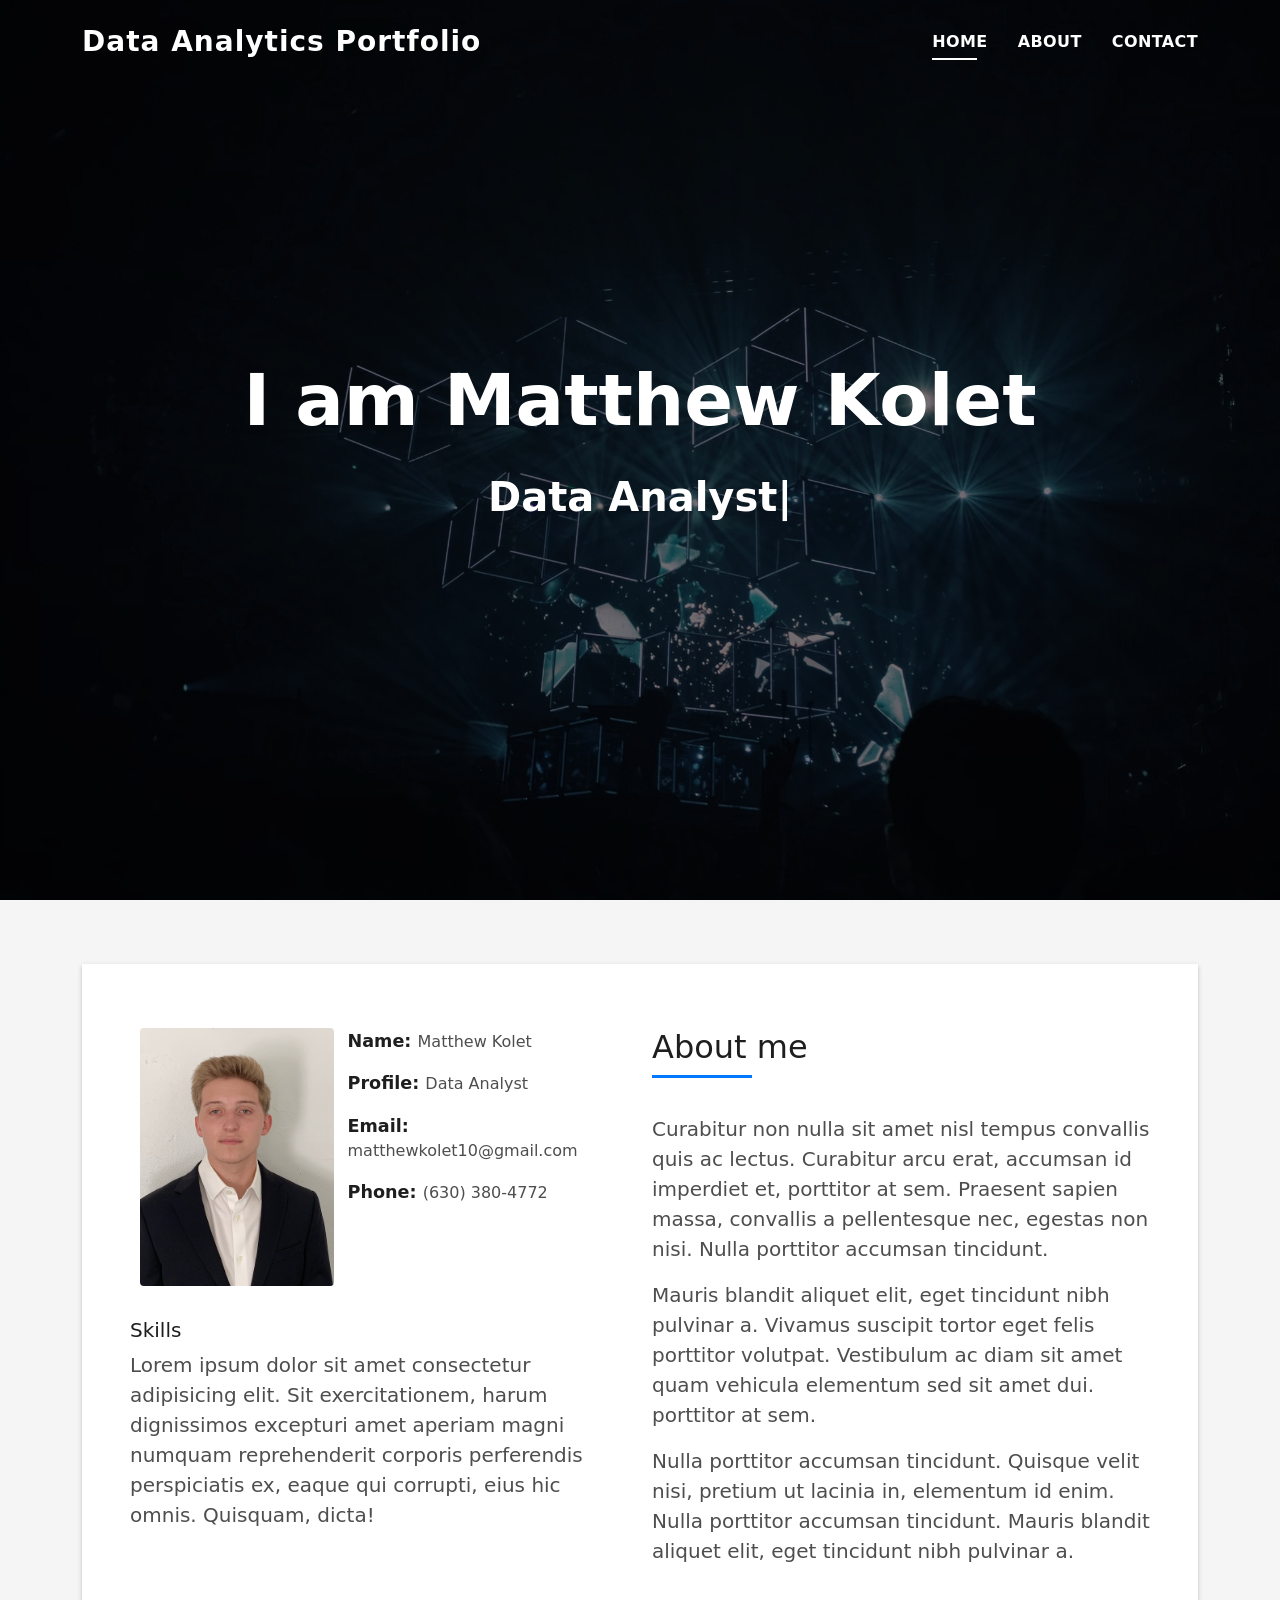
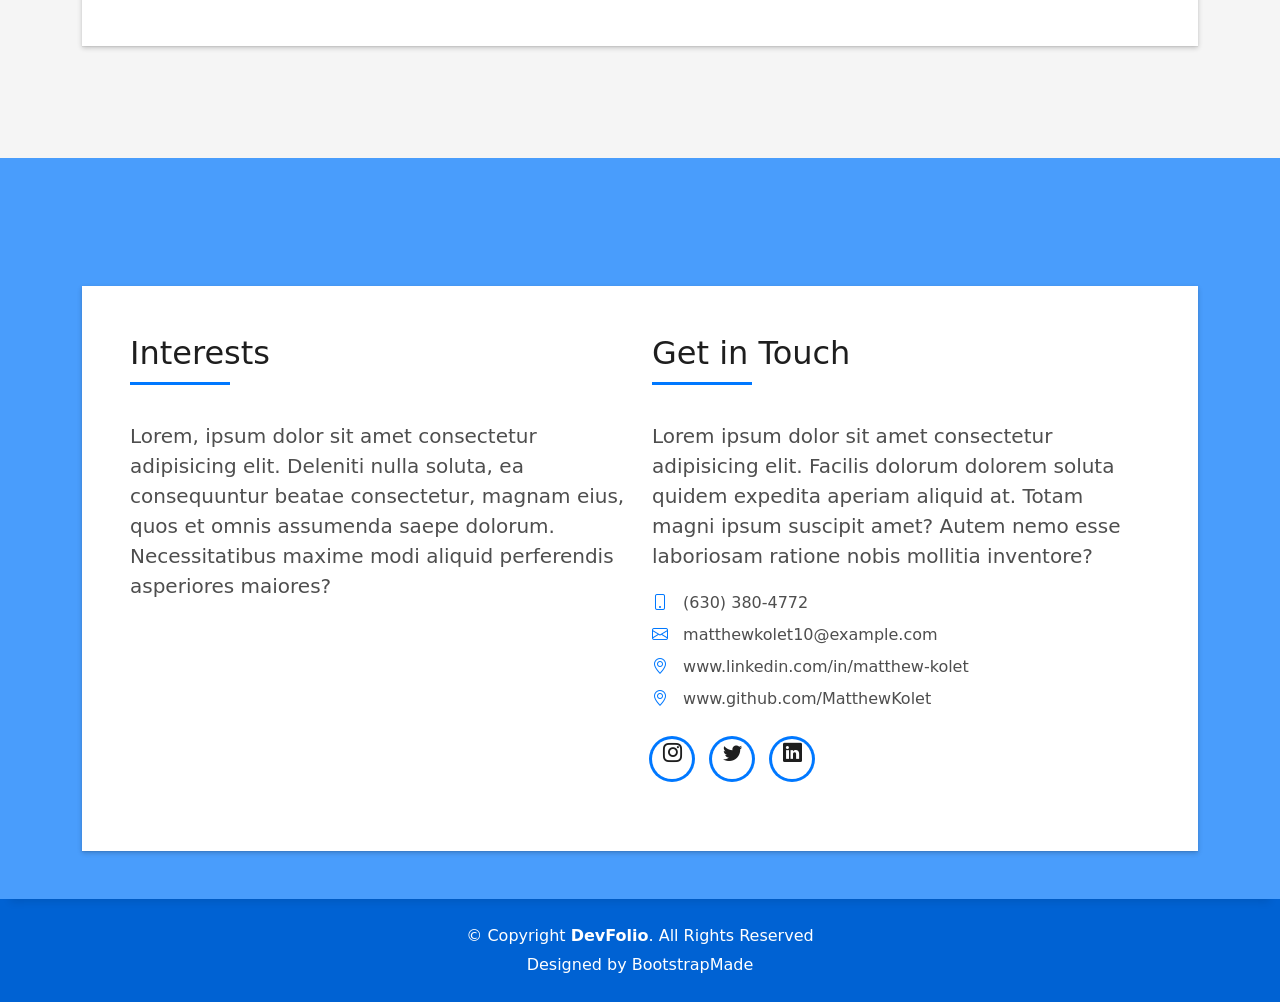
==== commit fce31719: "removing php files" ====
--- a/index.html
+++ b/index.html
@@ -5,7 +5,7 @@
   <meta charset="utf-8">
   <meta content="width=device-width, initial-scale=1.0" name="viewport">
 
-  <title>Matthew Kolets Portfolio</title>
+  <title>Matthew Kolet&#39;s Portfolio</title>
   <meta content="" name="description">
   <meta content="" name="keywords">
 
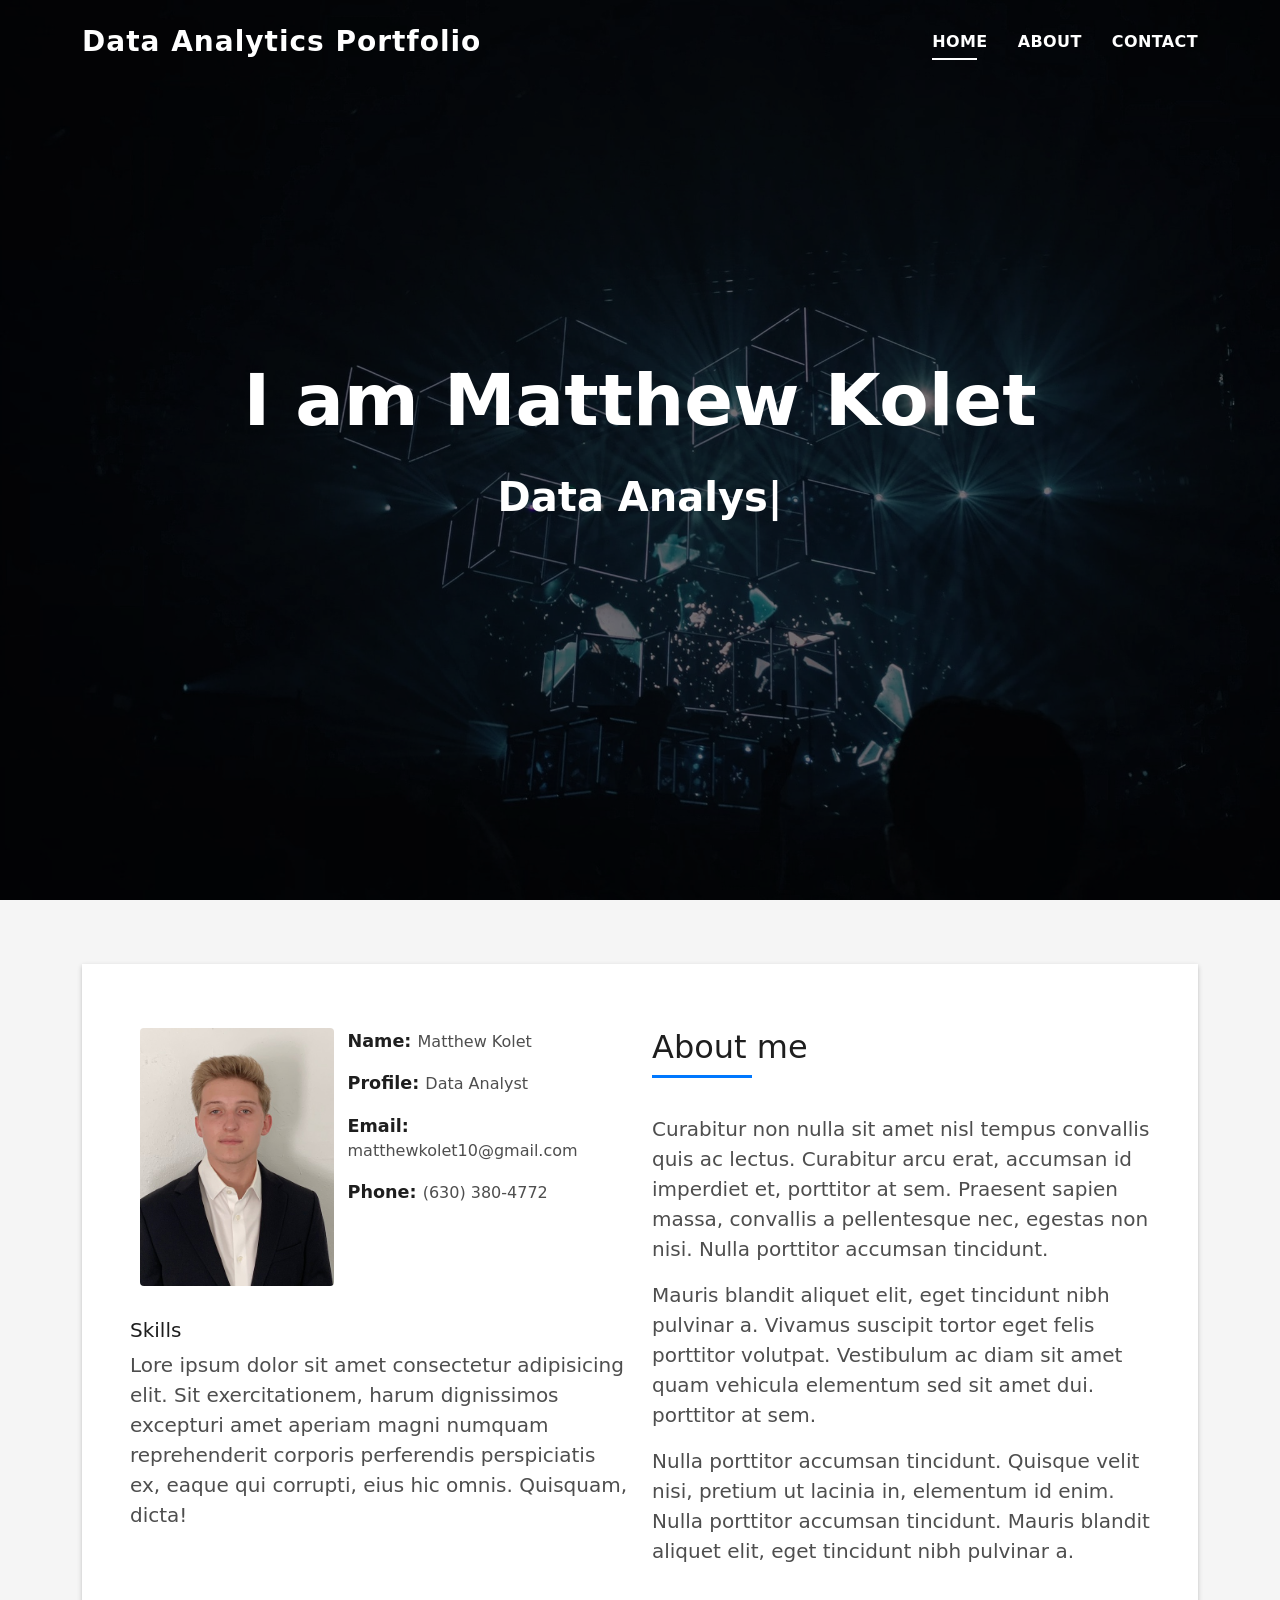
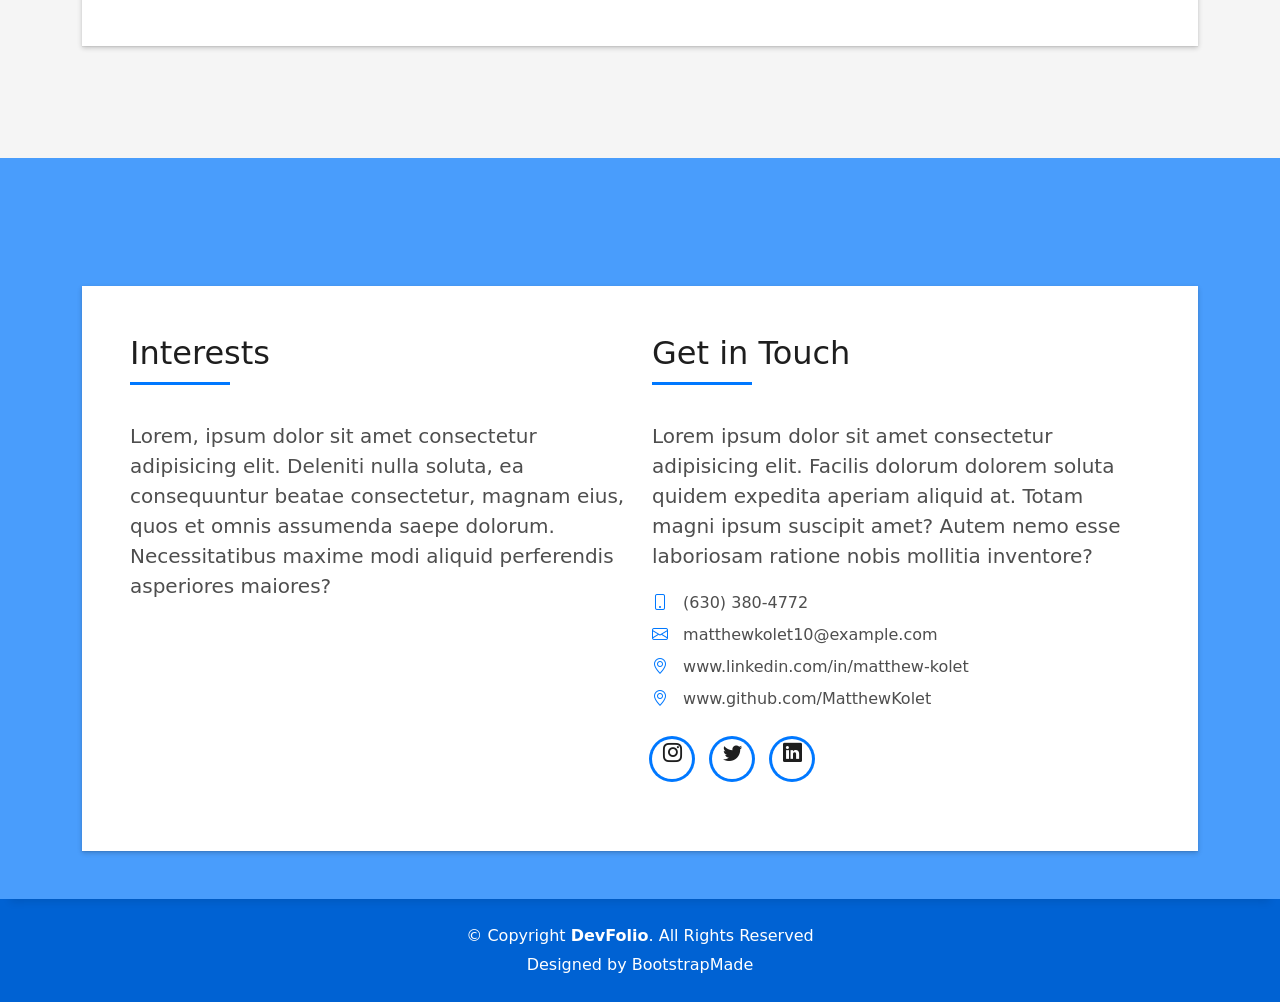
==== commit f7a9bc86: "Update index.html" ====
--- a/index.html
+++ b/index.html
@@ -96,7 +96,7 @@
                     <h5 class="skill-m">Skills</h5>
                     </div>
                     <p class="lead">
-                      Lorem ipsum dolor sit amet consectetur adipisicing elit. Sit exercitationem,
+                      Lore ipsum dolor sit amet consectetur adipisicing elit. Sit exercitationem,
                       harum dignissimos excepturi amet aperiam magni numquam reprehenderit corporis perferendis
                       perspiciatis ex, eaque qui corrupti, eius hic omnis. Quisquam, dicta!
                     </p>
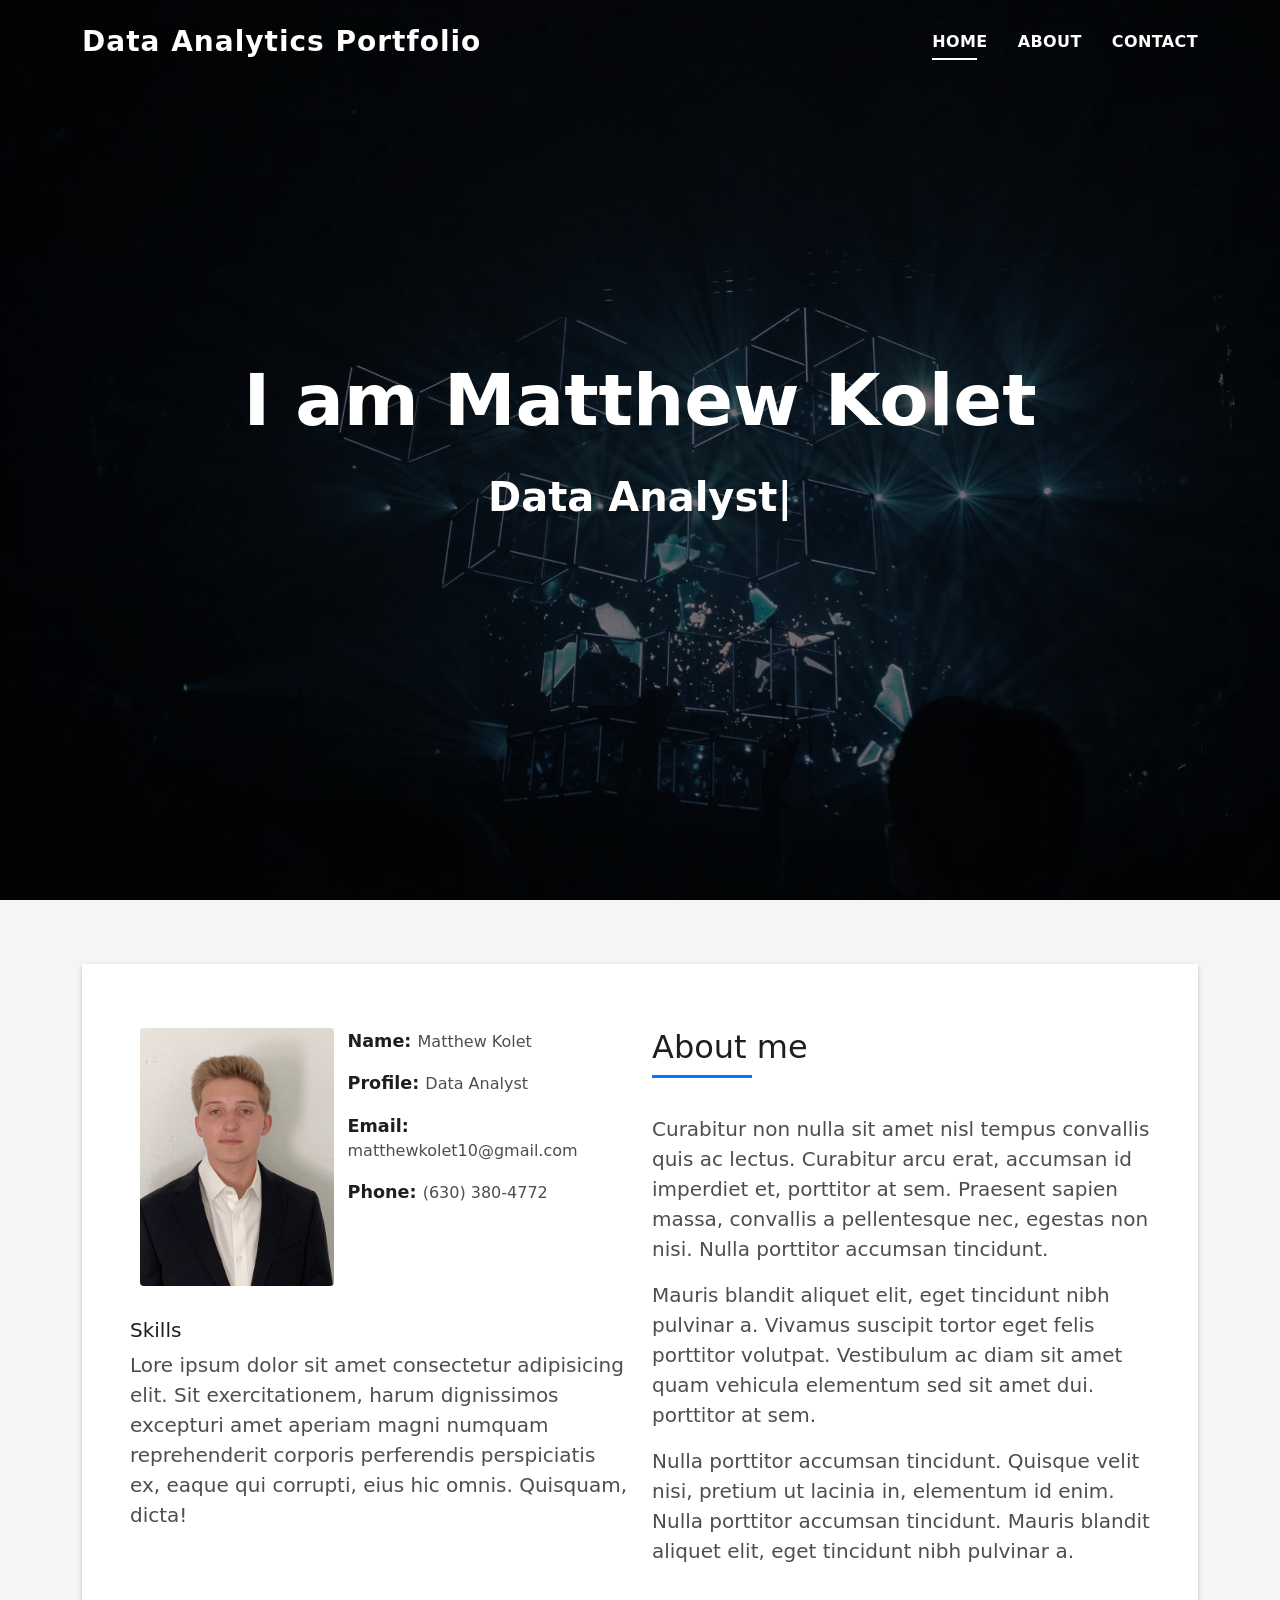
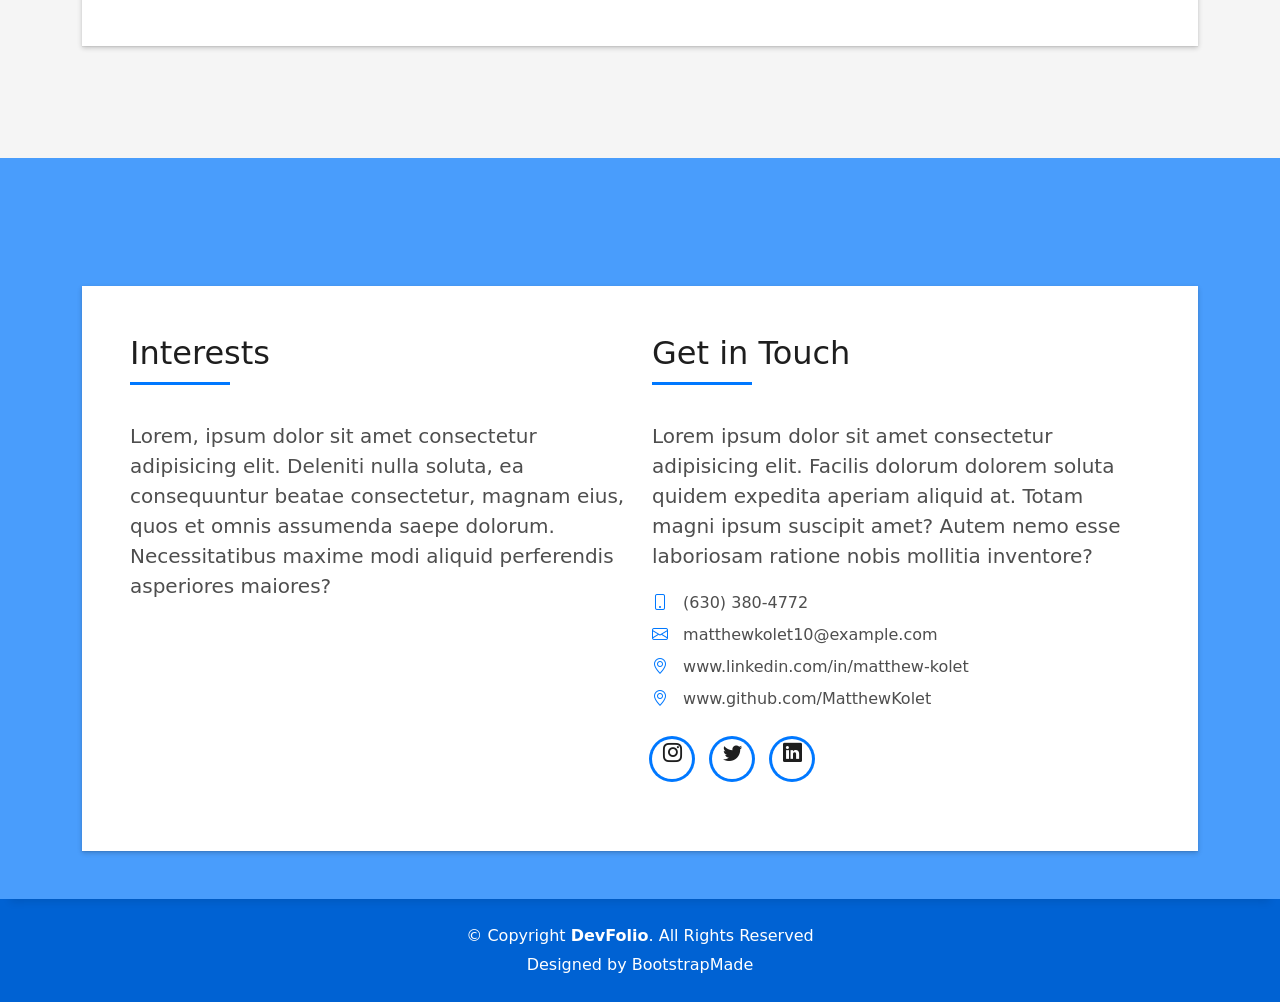
==== commit 2e2bad10: "adding google analytics" ====
--- a/index.html
+++ b/index.html
@@ -230,6 +230,16 @@
   <!-- Template Main JS File -->
   <script src="assets/js/main.js"></script>
 
+  <!-- Global site tag (gtag.js) - Google Analytics -->
+<script async src="https://www.googletagmanager.com/gtag/js?id=G-7ZYW1D8LLV"></script>
+<script>
+  window.dataLayer = window.dataLayer || [];
+  function gtag(){dataLayer.push(arguments);}
+  gtag('js', new Date());
+
+  gtag('config', 'G-7ZYW1D8LLV');
+</script>
+
 </body>
 
 </html>
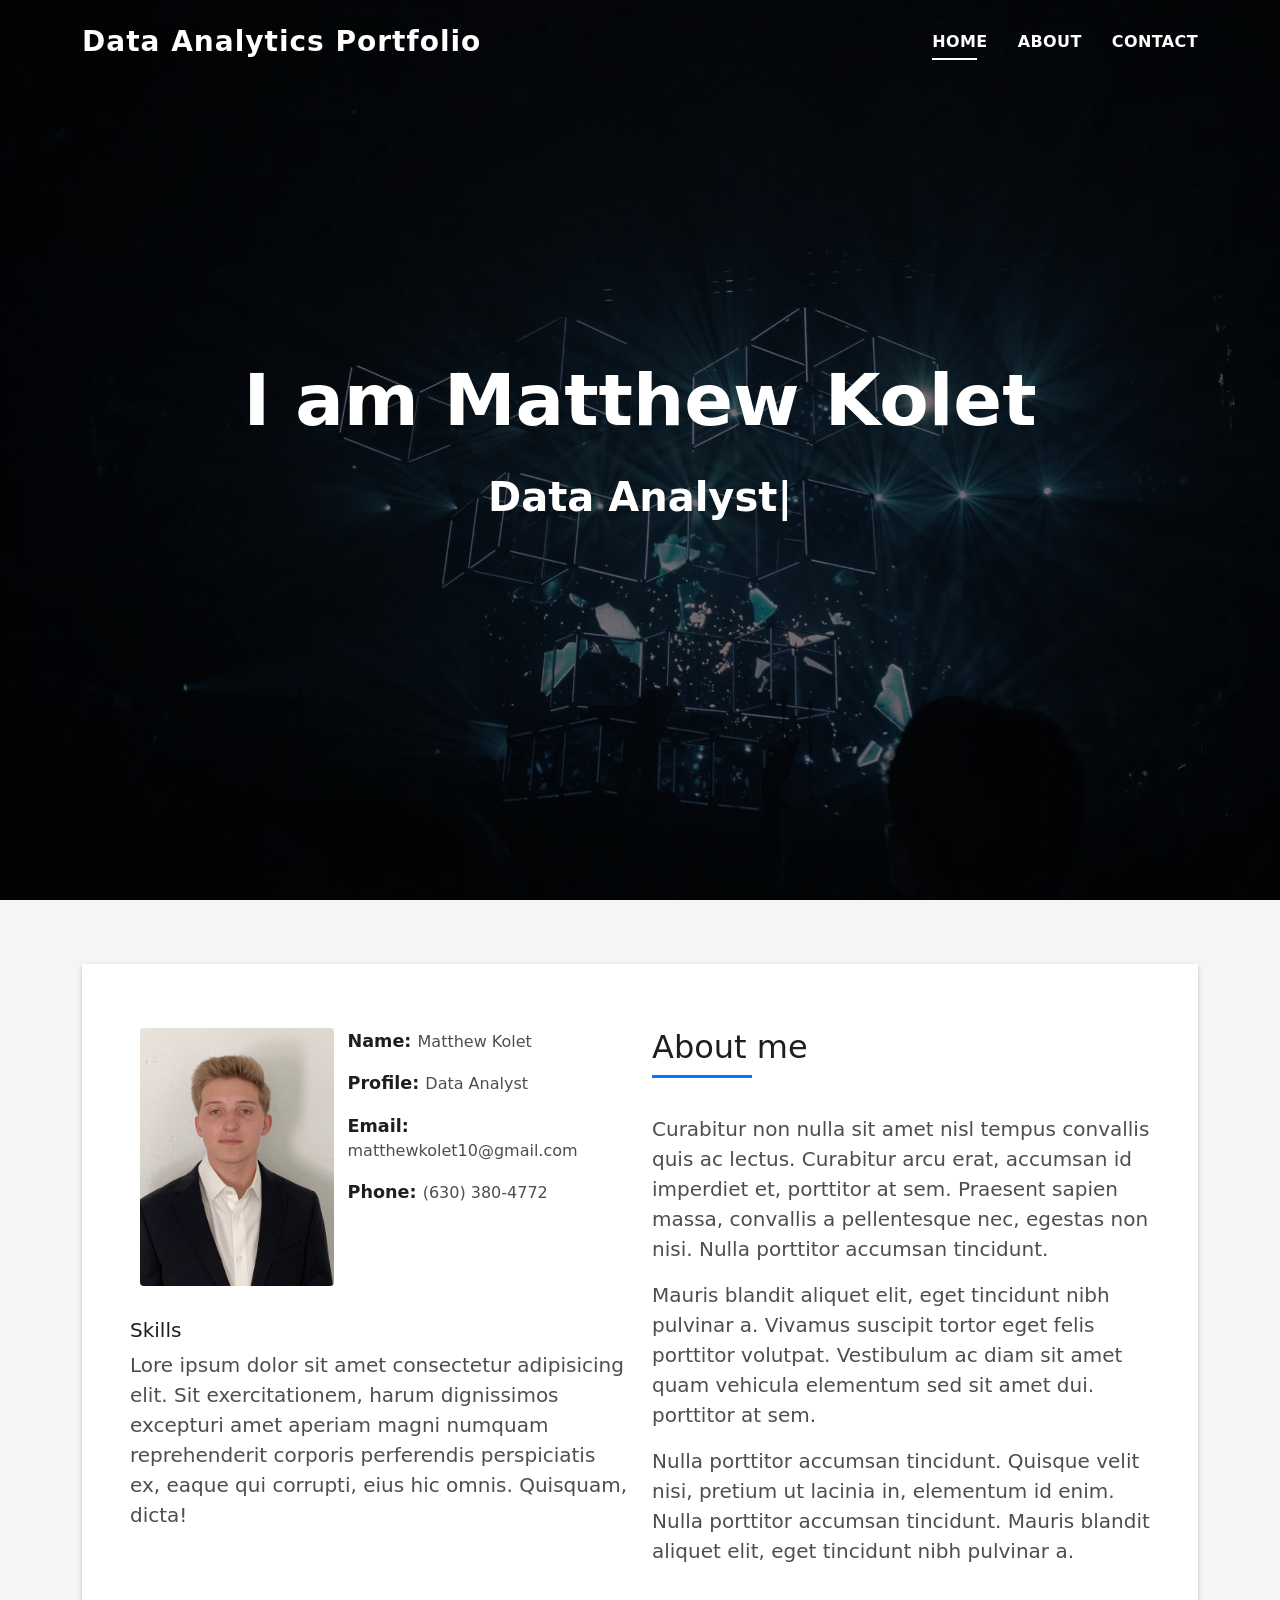
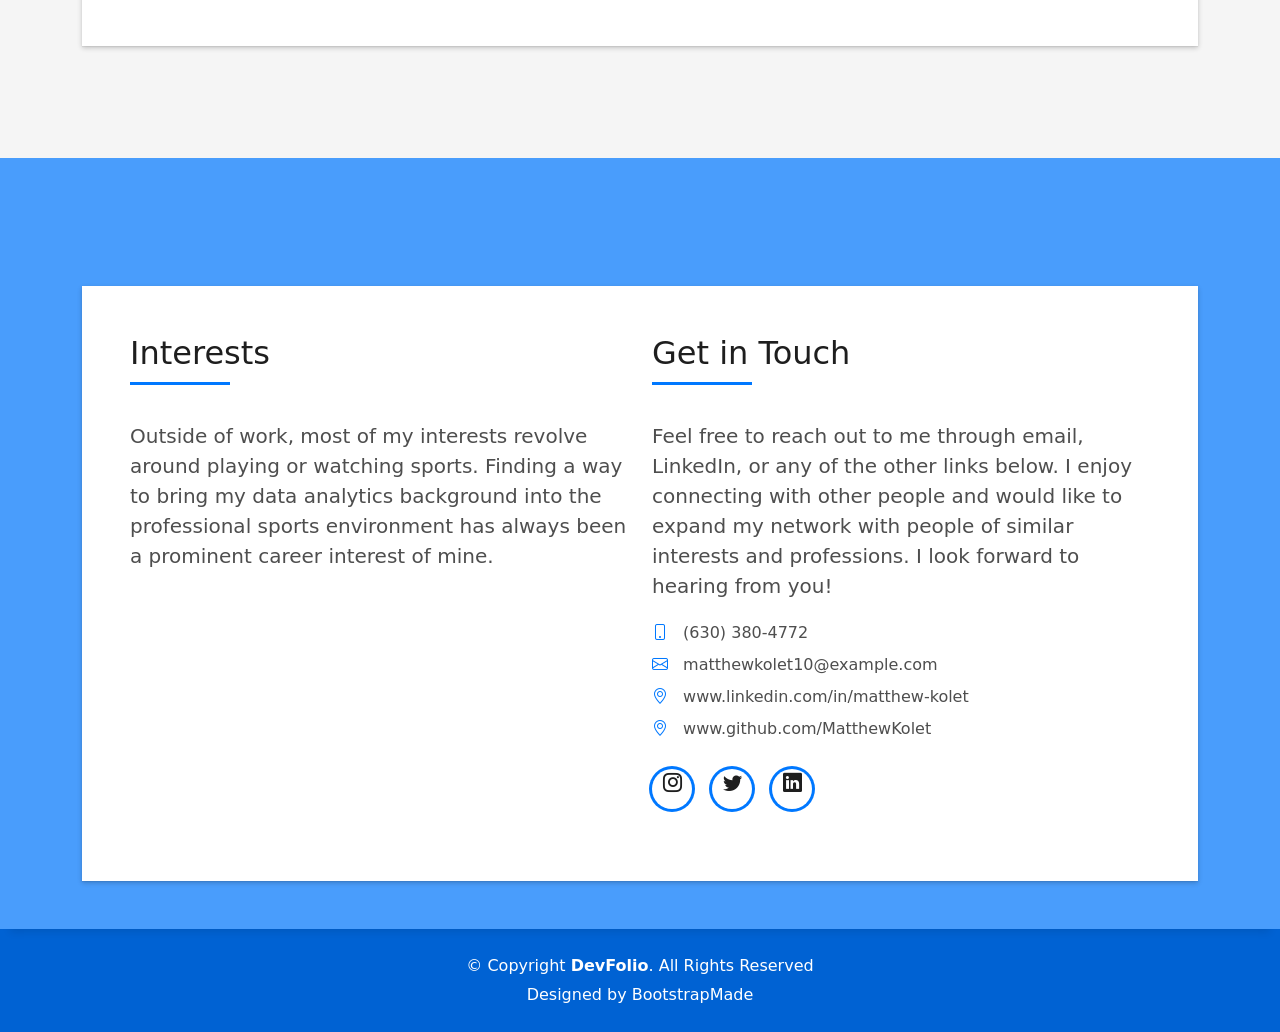
==== commit 1ba6f23c: "customizing contact page" ====
--- a/index.html
+++ b/index.html
@@ -150,9 +150,9 @@
                     </div>
                     <div class="more-info">
                       <p class="lead">
-                        Lorem, ipsum dolor sit amet consectetur adipisicing elit. Deleniti nulla soluta,
-                        ea consequuntur beatae consectetur, magnam eius, quos et omnis assumenda saepe dolorum. 
-                        Necessitatibus maxime modi aliquid perferendis asperiores maiores?
+                        Outside of work, most of my interests revolve around playing or watching sports.
+                        Finding a way to bring my data analytics background into the professional sports 
+                        environment has always been a prominent career interest of mine.
                       </p>
                     </div>
                   </div>
@@ -164,10 +164,9 @@
                     </div>
                     <div class="more-info">
                       <p class="lead">
-                        Lorem ipsum dolor sit amet consectetur adipisicing elit. Facilis dolorum dolorem soluta quidem
-                        expedita aperiam aliquid at.
-                        Totam magni ipsum suscipit amet? Autem nemo esse laboriosam ratione nobis
-                        mollitia inventore?
+                        Feel free to reach out to me through email, LinkedIn, or any of the other links below.
+                        I enjoy connecting with other people and would like to expand my network with people
+                        of similar interests and professions. I look forward to hearing from you!
                       </p>
                       <ul class="list-ico">
                         <li><span class="bi bi-phone"></span> (630) 380-4772</li>
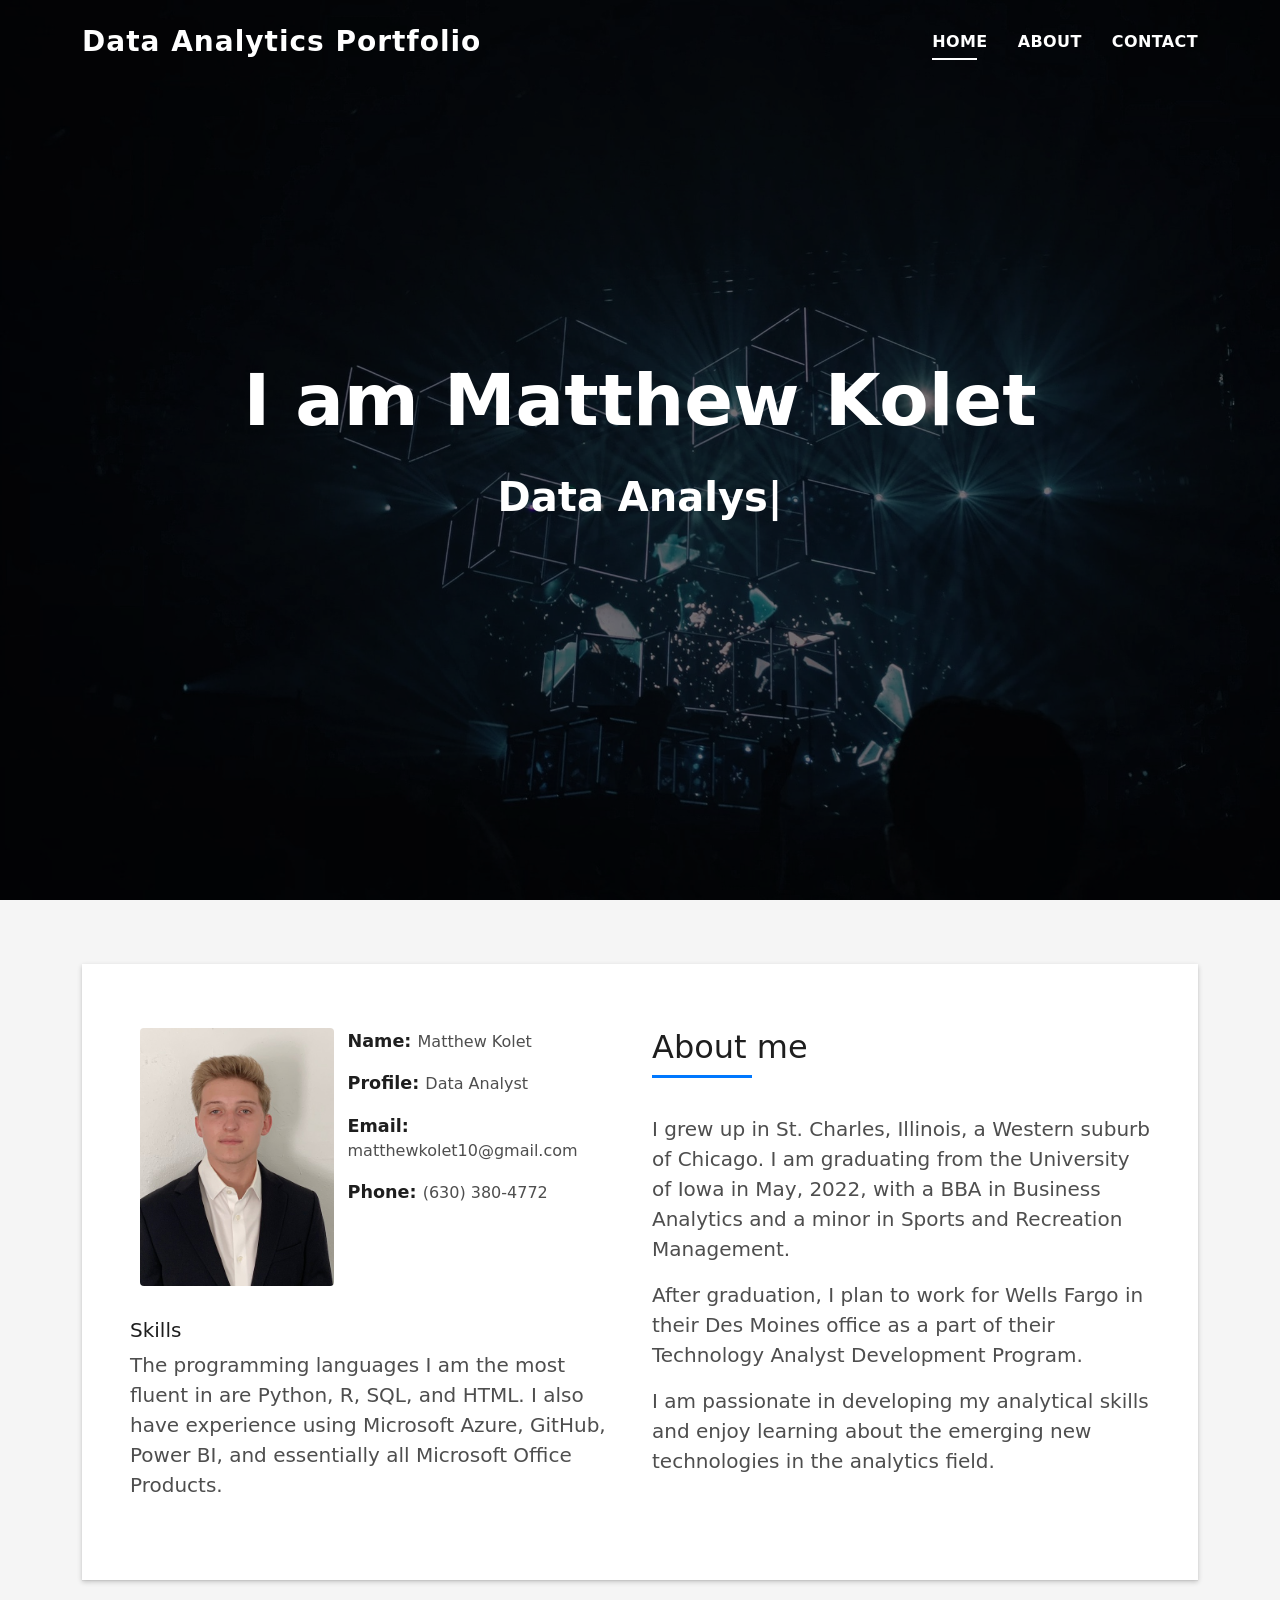
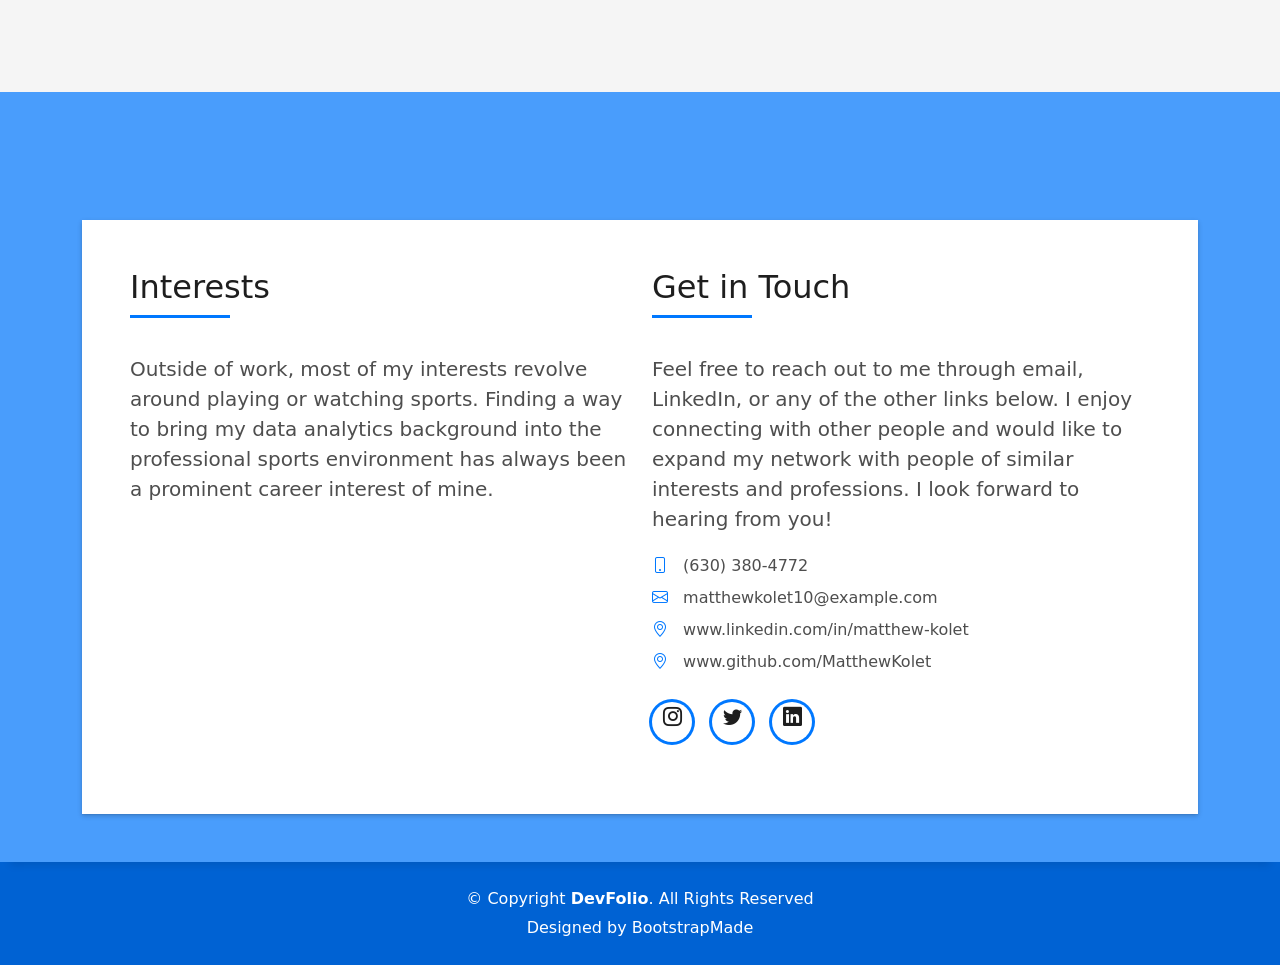
==== commit c031aafd: "customizing the about section" ====
--- a/index.html
+++ b/index.html
@@ -96,9 +96,8 @@
                     <h5 class="skill-m">Skills</h5>
                     </div>
                     <p class="lead">
-                      Lore ipsum dolor sit amet consectetur adipisicing elit. Sit exercitationem,
-                      harum dignissimos excepturi amet aperiam magni numquam reprehenderit corporis perferendis
-                      perspiciatis ex, eaque qui corrupti, eius hic omnis. Quisquam, dicta!
+                      The programming languages I am the most fluent in are Python, R, SQL, and HTML. I also have
+                      experience using Microsoft Azure, GitHub, Power BI, and essentially all Microsoft Office Products.
                     </p>
                 </div>
                 <div class="col-md-6">
@@ -109,20 +108,17 @@
                       </h5>
                     </div>
                     <p class="lead">
-                      Curabitur non nulla sit amet nisl tempus convallis quis ac lectus. Curabitur arcu erat, accumsan id
-                      imperdiet et, porttitor
-                      at sem. Praesent sapien massa, convallis a pellentesque nec, egestas non nisi. Nulla
-                      porttitor accumsan tincidunt.
-                    </p>
-                    <p class="lead">
-                      Mauris blandit aliquet elit, eget tincidunt nibh pulvinar a. Vivamus suscipit tortor eget felis
-                      porttitor volutpat. Vestibulum
-                      ac diam sit amet quam vehicula elementum sed sit amet dui. porttitor at sem.
-                    </p>
-                    <p class="lead">
-                      Nulla porttitor accumsan tincidunt. Quisque velit nisi, pretium ut lacinia in, elementum id enim.
-                      Nulla porttitor accumsan
-                      tincidunt. Mauris blandit aliquet elit, eget tincidunt nibh pulvinar a.
+                      I grew up in St. Charles, Illinois, a Western suburb of Chicago. I am graduating from 
+                      the University of Iowa in May, 2022, with a BBA in Business Analytics and a minor
+                      in Sports and Recreation Management. 
+                    </p>
+                    <p class="lead">
+                      After graduation, I plan to work for Wells Fargo in their Des Moines office as a part 
+                      of their Technology Analyst Development Program.
+                    </p>
+                    <p class="lead">
+                      I am passionate in developing my analytical skills and enjoy learning about
+                      the emerging new technologies in the analytics field.
                     </p>
                   </div>
                 </div>
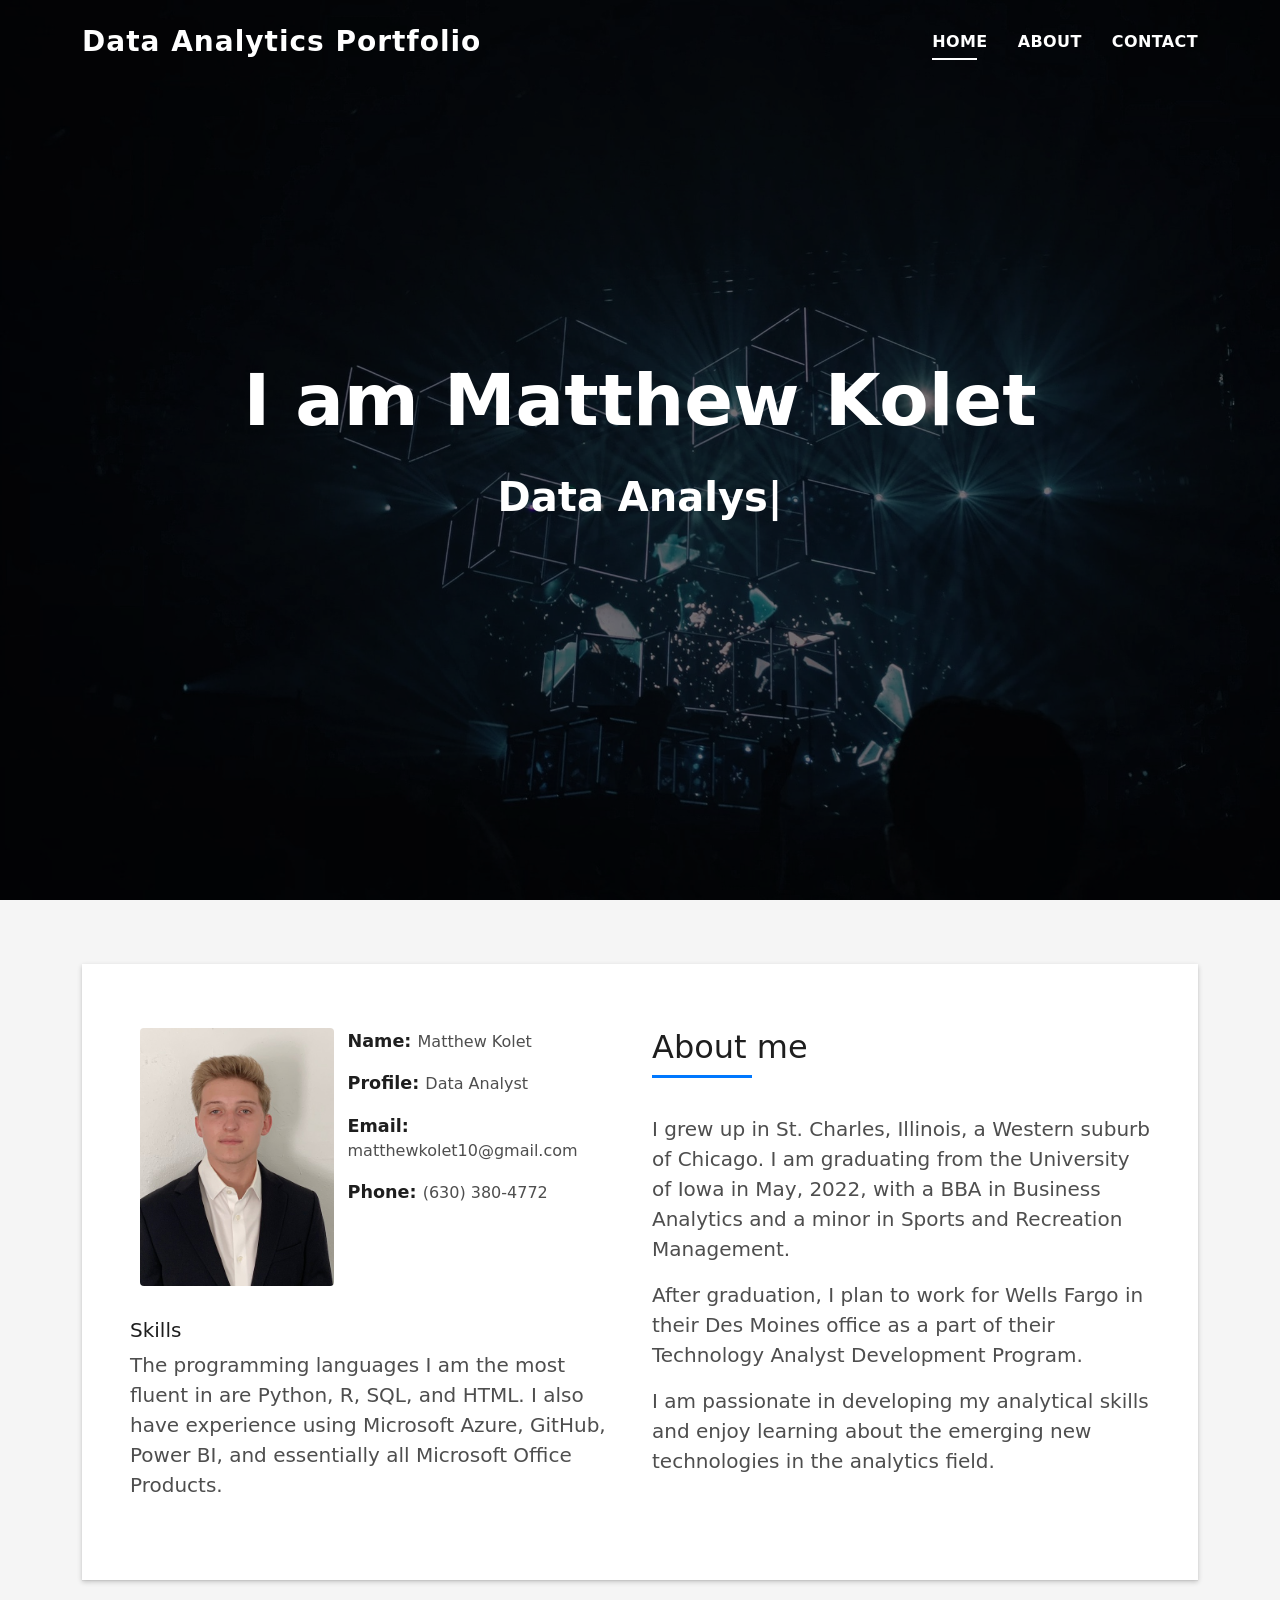
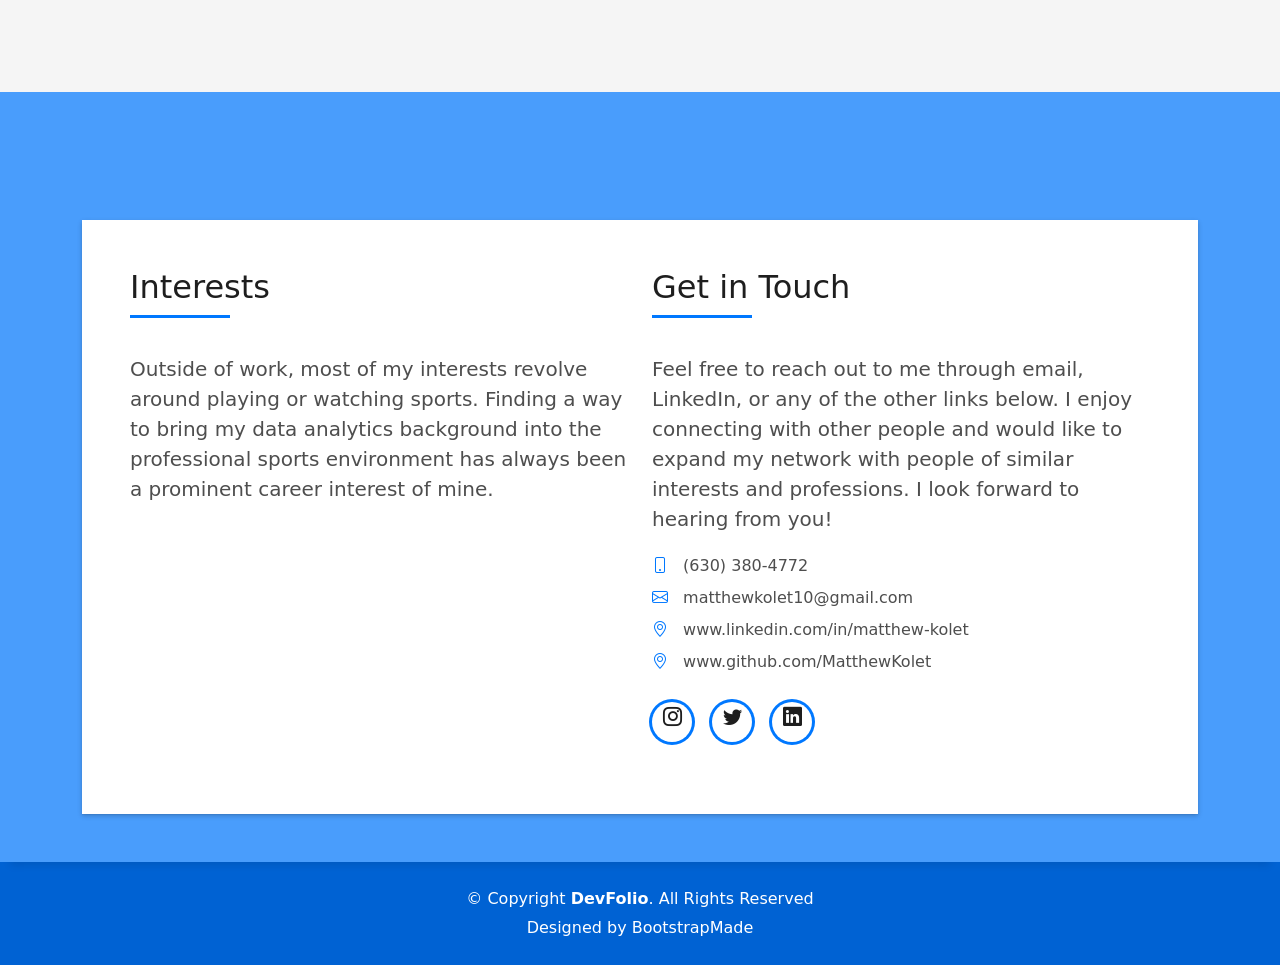
==== commit 0b3e7cfd: "final commit" ====
--- a/index.html
+++ b/index.html
@@ -166,7 +166,7 @@
                       </p>
                       <ul class="list-ico">
                         <li><span class="bi bi-phone"></span> (630) 380-4772</li>
-                        <li><span class="bi bi-envelope"></span> matthewkolet10@example.com</li>
+                        <li><span class="bi bi-envelope"></span> matthewkolet10@gmail.com</li>
                         <li><span class="bi bi-geo-alt"></span> www.linkedin.com/in/matthew-kolet</li>
                         <li><span class="bi bi-geo-alt"></span> www.github.com/MatthewKolet</li>
                       </ul>
